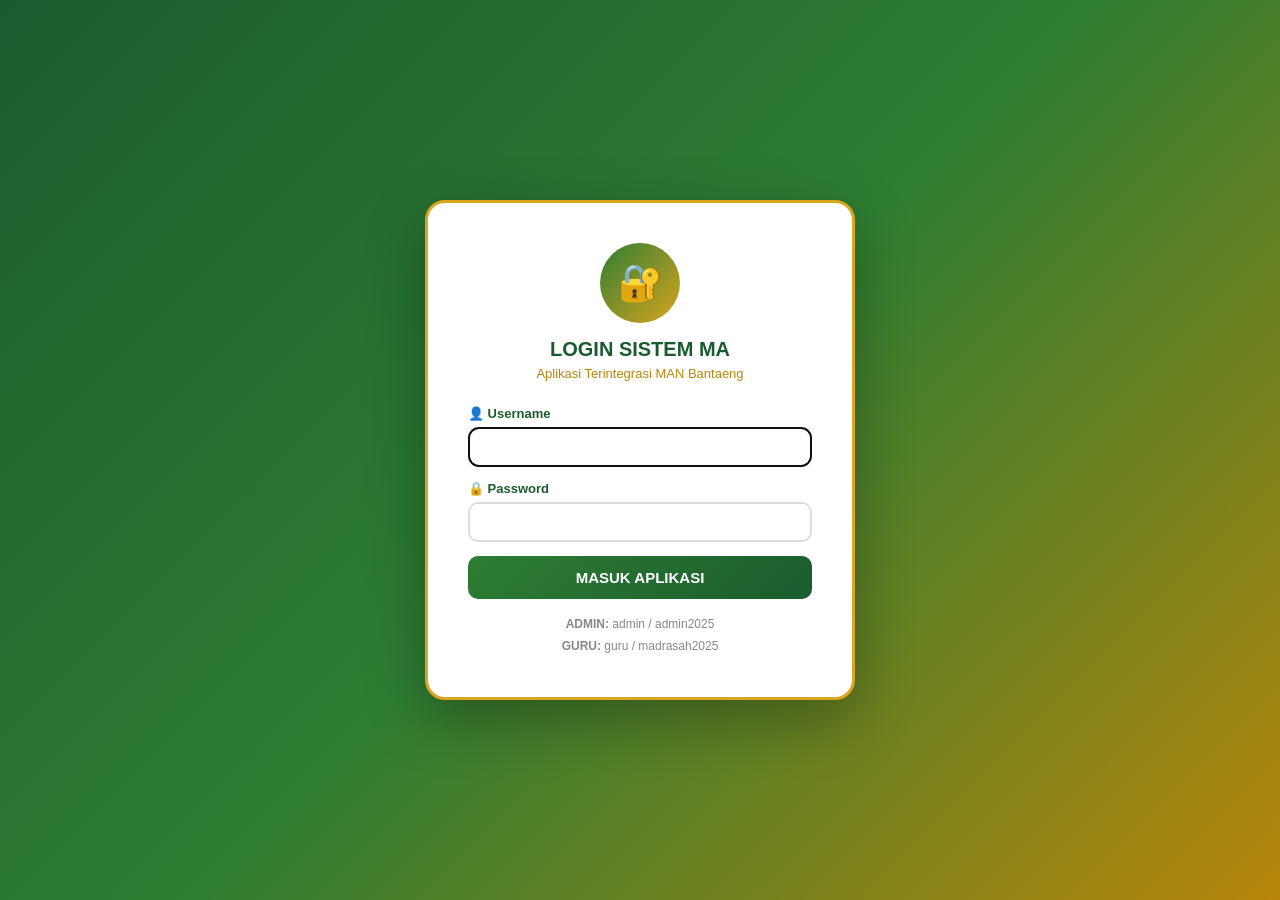
==== pages/index.html @ f1e2fa50 "Update index.html" ====
<!DOCTYPE html>
<html lang="id">
<head>
<meta charset="UTF-8">
<title>Dashboard - Aplikasi MA</title>
<meta name="viewport" content="width=device-width, initial-scale=1.0">
<script src="../js/auth.js"></script>
<style>
*{margin:0;padding:0;box-sizing:border-box;font-family:'Segoe UI',Tahoma,sans-serif}
:root{--g1:#1a5c2e;--g2:#2e7d32;--e1:#b8860b;--e2:#daa520;--gp:#e8f5e9;--ep:#fff8e1}
body{background:linear-gradient(135deg,var(--gp),var(--ep));min-height:100vh}
.hdr{background:linear-gradient(135deg,var(--g1),var(--g2));color:#fff;
     padding:14px 24px;display:flex;justify-content:space-between;align-items:center}
.hdr h1{font-size:18px}
.hdr .who{font-size:12px;opacity:.9}
.hdr button{background:var(--e2);color:var(--g1);border:none;padding:8px 16px;
            border-radius:8px;cursor:pointer;font-weight:600;font-size:13px}
.wrap{max-width:1100px;margin:0 auto;padding:24px}
.greeting{margin-bottom:24px}
.greeting h2{color:var(--g1);font-size:22px}
.greeting p{color:#555;margin-top:4px;font-size:14px}
.grid{display:grid;grid-template-columns:repeat(auto-fill,minmax(260px,1fr));gap:18px}
.menu{background:#fff;border-radius:15px;padding:22px;box-shadow:0 4px 20px rgba(0,0,0,.08);
      border-left:5px solid var(--e2);text-decoration:none;color:inherit;
      display:block;transition:transform .15s,box-shadow .15s}
.menu:hover{transform:translateY(-3px);box-shadow:0 8px 30px rgba(0,0,0,.12)}
.menu .ico{font-size:38px;margin-bottom:10px}
.menu h3{color:var(--g1);font-size:16px;margin-bottom:6px}
.menu p{font-size:13px;color:#666;line-height:1.5}
.badge{display:inline-block;background:var(--g2);color:#fff;font-size:10px;
       padding:2px 8px;border-radius:10px;margin-top:8px}
.badge.soon{background:#888}
</style>
</head>
<body>
<div class="hdr">
  <div>
    <h1>📚 Dashboard Aplikasi MA</h1>
    <div class="who" id="whoAmI"></div>
  </div>
  <button onclick="Auth.logout()">Keluar</button>
</div>

<div class="wrap">
  <div class="greeting">
    <h2 id="greet">Selamat Datang</h2>
    <p>Pilih menu di bawah untuk melanjutkan.</p>
  </div>

  <div class="grid">
    <!-- Menu aktif -->
    <a href="modul-ajar.html" class="menu">
      <div class="ico">📝</div>
      <h3>Modul Ajar</h3>
      <p>Generate Modul Ajar Terintegrasi KBC berbasis ATP.</p>
      <span class="badge">Aktif</span>
    </a>

    <!-- Template menu baru (duplikat & edit) -->
    <a href="#" class="menu" style="opacity:.6;pointer-events:none">
      <div class="ico">📊</div>
      <h3>E-Rapor</h3>
      <p>Pengelolaan nilai dan rapor digital siswa.</p>
      <span class="badge soon">Segera</span>
    </a>

    <a href="#" class="menu" style="opacity:.6;pointer-events:none">
      <div class="ico">🗓️</div>
      <h3>Jadwal Pelajaran</h3>
      <p>Pengaturan jadwal mingguan kelas & guru.</p>
      <span class="badge soon">Segera</span>
    </a>

    <a href="#" class="menu" style="opacity:.6;pointer-events:none">
      <div class="ico">📖</div>
      <h3>Bank Soal</h3>
      <p>Penyimpanan & pembuatan soal ujian.</p>
      <span class="badge soon">Segera</span>
    </a>
  </div>
</div>

<script>
Auth.requireLogin(); // <-- guard

const user = Auth.getUser();
document.getElementById('whoAmI').textContent =
  `${user.role.toUpperCase()} • ${user.nama || user.username}`;
document.getElementById('greet').textContent =
  `Selamat Datang, ${user.nama || user.username} 👋`;
</script>
</body>
</html>
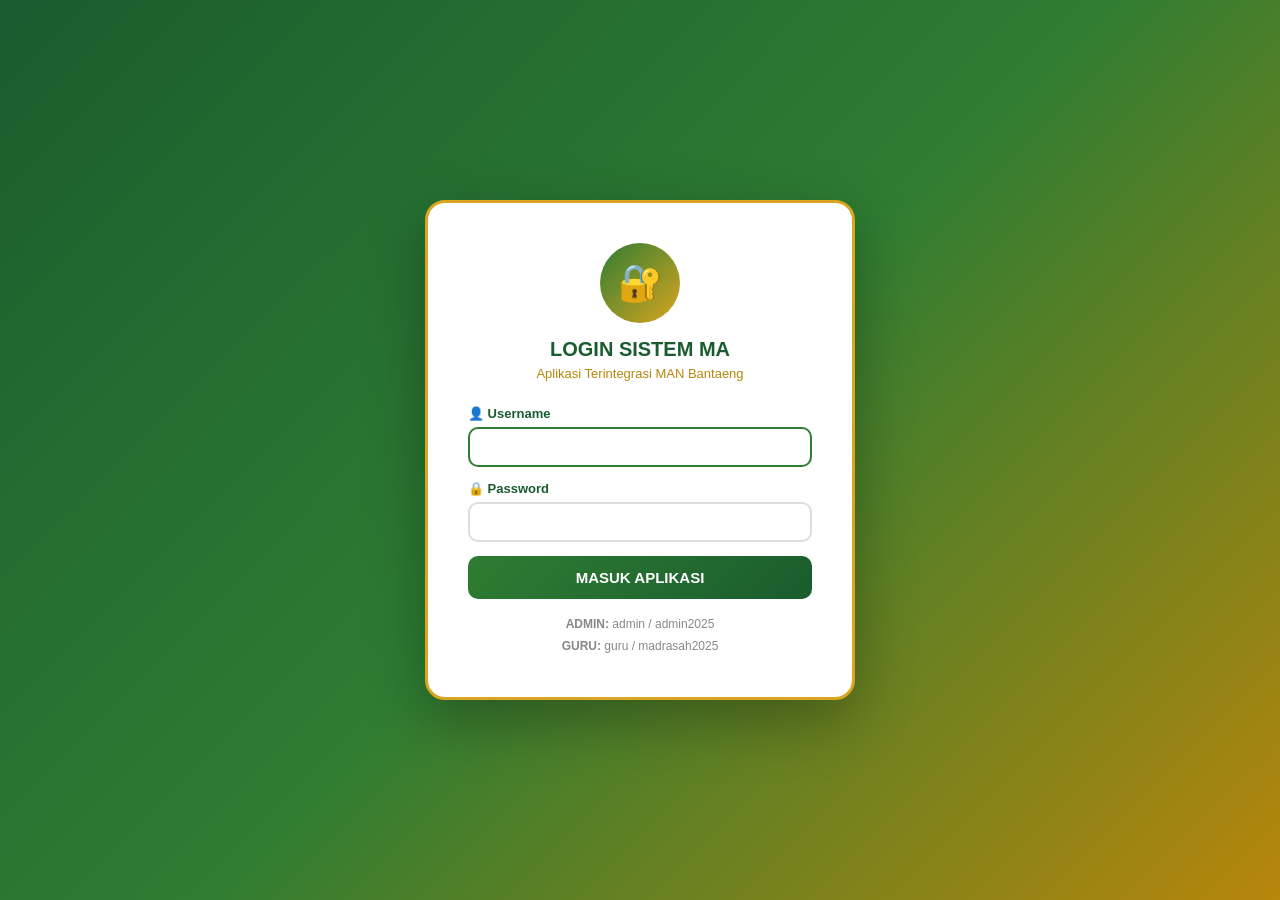
==== commit 6e061a09: "Update index.html" ====
--- a/pages/index.html
+++ b/pages/index.html
@@ -4,6 +4,7 @@
 <meta charset="UTF-8">
 <title>Dashboard - Aplikasi MA</title>
 <meta name="viewport" content="width=device-width, initial-scale=1.0">
+<link rel="stylesheet" href="../css/style.css">
 <script src="../js/auth.js"></script>
 <style>
 *{margin:0;padding:0;box-sizing:border-box;font-family:'Segoe UI',Tahoma,sans-serif}
--- a/css/style.css
+++ b/css/style.css
@@ -0,0 +1,252 @@
+/* ============================================================
+   STYLE GLOBAL - Aplikasi MA MAN Bantaeng
+   Dipakai bersama oleh: index.html, login.html, modul-ajar.html
+   ============================================================ */
+
+/* ===== RESET & ROOT ===== */
+*{margin:0;padding:0;box-sizing:border-box;font-family:'Segoe UI',Tahoma,sans-serif}
+:root{
+  --g1:#1a5c2e;   /* hijau tua */
+  --g2:#2e7d32;   /* hijau */
+  --g3:#4caf50;   /* hijau muda */
+  --gp:#e8f5e9;   /* hijau pucat */
+  --e1:#b8860b;   /* emas tua */
+  --e2:#daa520;   /* emas */
+  --ep:#fff8e1;   /* emas pucat */
+}
+body{
+  background:linear-gradient(135deg,var(--gp),var(--ep));
+  min-height:100vh;
+}
+
+/* ===== FORM GROUPS ===== */
+.fg{margin-bottom:14px}
+.fg label{display:block;margin-bottom:6px;color:var(--g1);font-weight:600;font-size:13px}
+.fg input,.fg select,.fg textarea{
+  width:100%;padding:10px 14px;
+  border:2px solid #ddd;border-radius:10px;
+  font-size:14px;
+  transition:border-color .2s;
+}
+.fg input:focus,.fg select:focus,.fg textarea:focus{
+  outline:none;border-color:var(--g2);
+}
+
+/* ===== BUTTONS ===== */
+.btn{
+  width:100%;padding:13px;border:none;border-radius:10px;
+  font-size:15px;font-weight:700;cursor:pointer;
+  transition:transform .15s,box-shadow .15s;
+}
+.btn:hover{transform:translateY(-1px);box-shadow:0 4px 12px rgba(0,0,0,.15)}
+.btn-g{background:linear-gradient(135deg,var(--g2),var(--g1));color:#fff}
+.btn-e{background:linear-gradient(135deg,var(--e2),var(--e1));color:#fff}
+.btn-r{
+  background:#c62828;color:#fff;
+  width:auto;padding:6px 12px;
+  font-size:12px;border-radius:8px;
+  border:none;cursor:pointer;
+}
+
+/* ===== HEADER (Admin/Guru Panel) ===== */
+.hdr{
+  background:linear-gradient(135deg,var(--g1),var(--g2));
+  color:#fff;padding:12px 20px;
+  display:flex;justify-content:space-between;align-items:center;
+  position:sticky;top:0;z-index:100;
+  flex-wrap:wrap;gap:10px;
+}
+.hdr .hdr-left h2{font-size:16px}
+.hdr .hdr-left small{opacity:.85;font-size:11px;display:block;margin-top:2px}
+.hdr .hdr-right{display:flex;gap:6px}
+.hdr button{
+  background:var(--e2);color:var(--g1);
+  border:none;padding:7px 14px;border-radius:8px;
+  cursor:pointer;font-weight:600;font-size:12px;
+  transition:opacity .2s;
+}
+.hdr button:hover{opacity:.9}
+.hdr button.btn-back{background:#fff}
+
+/* ===== MAIN LAYOUT ===== */
+.main{max-width:980px;margin:0 auto;padding:20px}
+
+/* ===== CARD ===== */
+.card{
+  background:#fff;border-radius:15px;padding:20px;
+  margin-bottom:15px;
+  box-shadow:0 4px 20px rgba(0,0,0,.08);
+  border-left:5px solid var(--e2);
+}
+.card h3{color:var(--g1);margin-bottom:12px;font-size:16px}
+.card h3::before{content:'◆ ';color:var(--e2)}
+
+/* ===== GRIDS ===== */
+.grid2{display:grid;grid-template-columns:1fr 1fr;gap:12px}
+.grid4{display:grid;grid-template-columns:1fr 1fr 1fr 1fr;gap:12px}
+.grid{display:grid;grid-template-columns:repeat(auto-fill,minmax(260px,1fr));gap:18px}
+
+/* ===== TABS ===== */
+.tabs{display:flex;gap:8px;margin-bottom:15px;flex-wrap:wrap}
+.tab{
+  padding:8px 16px;
+  border:2px solid var(--g2);
+  background:#fff;color:var(--g2);
+  border-radius:8px;cursor:pointer;
+  font-size:13px;font-weight:600;
+  transition:all .15s;
+}
+.tab:hover{background:var(--gp)}
+.tab.on{background:var(--g2);color:#fff}
+
+/* ===== TABLE ===== */
+.tbl{width:100%;border-collapse:collapse;font-size:12px}
+.tbl th,.tbl td{border:1px solid #ddd;padding:8px;text-align:left;vertical-align:top}
+.tbl th{background:var(--gp);color:var(--g1)}
+
+/* ===== UNIT CARD ===== */
+.unit{
+  background:var(--gp);border:2px solid var(--g3);
+  border-radius:10px;padding:12px;margin:8px 0;
+  cursor:pointer;transition:all .2s;
+}
+.unit:hover{border-color:var(--e2);background:var(--ep)}
+.unit.sel{border-color:var(--e2);background:var(--ep)}
+.unit h4{color:var(--g1);font-size:14px;margin-bottom:4px}
+
+/* ===== BADGES ===== */
+.badge{
+  display:inline-block;padding:2px 8px;
+  border-radius:10px;font-size:11px;font-weight:600;
+  margin-top:5px;margin-right:4px;
+}
+.b-jp{background:var(--g2);color:#fff}
+.b-kw{background:var(--e2);color:#fff}
+.badge.soon{background:#888;color:#fff}
+
+/* ===== INFO BOX ===== */
+.info-box{
+  background:var(--ep);
+  border:1px solid var(--e2);
+  border-radius:10px;padding:12px;
+  margin:10px 0;font-size:12px;line-height:1.6;
+}
+
+/* ===== PREVIEW (Modul Output) ===== */
+.prev{
+  display:none;background:#fff;
+  border-radius:15px;padding:25px;
+  margin-top:15px;border:2px solid var(--e2);
+}
+.prev table{width:100%;border-collapse:collapse;margin:8px 0;font-size:12px}
+.prev th,.prev td{border:1px solid #333;padding:6px 8px;text-align:left;vertical-align:top}
+.prev th{background:var(--gp);width:25%}
+.sec-hdr{
+  background:var(--g2);color:#fff;
+  padding:8px 15px;font-weight:600;
+  margin:12px 0 8px;border-radius:5px;
+  font-size:13px;
+}
+
+/* ===== LOADING SPINNER ===== */
+.loading{display:none;text-align:center;padding:30px}
+.spinner{
+  width:50px;height:50px;
+  border:5px solid var(--gp);
+  border-top:5px solid var(--g2);
+  border-radius:50%;
+  animation:spin 1s linear infinite;
+  margin:0 auto 15px;
+}
+@keyframes spin{to{transform:rotate(360deg)}}
+
+/* ============================================================
+   HALAMAN KHUSUS: LOGIN
+   ============================================================ */
+.login-page body{
+  min-height:100vh;
+  display:flex;align-items:center;justify-content:center;
+  padding:20px;
+  background:linear-gradient(135deg,var(--g1),var(--g2),var(--e1));
+}
+.login-box{
+  background:#fff;border-radius:20px;padding:40px;
+  width:100%;max-width:430px;
+  box-shadow:0 20px 60px rgba(0,0,0,.3);
+  border:3px solid var(--e2);
+}
+.login-box .icon{
+  width:80px;height:80px;
+  background:linear-gradient(135deg,var(--g2),var(--e2));
+  border-radius:50%;
+  display:flex;align-items:center;justify-content:center;
+  margin:0 auto 15px;font-size:36px;
+}
+.login-box h1{text-align:center;color:var(--g1);font-size:20px;margin-bottom:5px}
+.login-box .sub{
+  text-align:center;color:var(--e1);
+  font-size:13px;margin-bottom:25px;
+}
+.login-box .err{
+  color:#d32f2f;font-size:13px;
+  text-align:center;margin-top:10px;display:none;
+}
+.login-box .hint{
+  text-align:center;margin-top:15px;
+  font-size:12px;color:#888;line-height:1.8;
+}
+
+/* ============================================================
+   HALAMAN KHUSUS: DASHBOARD (index.html)
+   ============================================================ */
+.dash-hdr{
+  background:linear-gradient(135deg,var(--g1),var(--g2));
+  color:#fff;padding:14px 24px;
+  display:flex;justify-content:space-between;align-items:center;
+}
+.dash-hdr h1{font-size:18px}
+.dash-hdr .who{font-size:12px;opacity:.9}
+.dash-hdr button{
+  background:var(--e2);color:var(--g1);
+  border:none;padding:8px 16px;border-radius:8px;
+  cursor:pointer;font-weight:600;font-size:13px;
+}
+.dash-wrap{max-width:1100px;margin:0 auto;padding:24px}
+.greeting{margin-bottom:24px}
+.greeting h2{color:var(--g1);font-size:22px}
+.greeting p{color:#555;margin-top:4px;font-size:14px}
+
+/* Menu Cards */
+.menu{
+  background:#fff;border-radius:15px;padding:22px;
+  box-shadow:0 4px 20px rgba(0,0,0,.08);
+  border-left:5px solid var(--e2);
+  text-decoration:none;color:inherit;
+  display:block;
+  transition:transform .15s,box-shadow .15s;
+}
+.menu:hover{
+  transform:translateY(-3px);
+  box-shadow:0 8px 30px rgba(0,0,0,.12);
+}
+.menu .ico{font-size:38px;margin-bottom:10px}
+.menu h3{color:var(--g1);font-size:16px;margin-bottom:6px}
+.menu p{font-size:13px;color:#666;line-height:1.5}
+.menu.disabled{opacity:.6;pointer-events:none}
+.menu .badge{background:var(--g2)}
+
+/* ============================================================
+   RESPONSIVE
+   ============================================================ */
+@media(max-width:768px){
+  .grid2,.grid4{grid-template-columns:1fr}
+  .main,.dash-wrap{padding:12px}
+  .card{padding:15px}
+  .hdr{padding:10px 14px}
+  .hdr .hdr-left h2{font-size:14px}
+  .login-box{padding:25px}
+}
+@media(max-width:480px){
+  .grid{grid-template-columns:1fr}
+  .hdr button{font-size:11px;padding:6px 10px}
+}
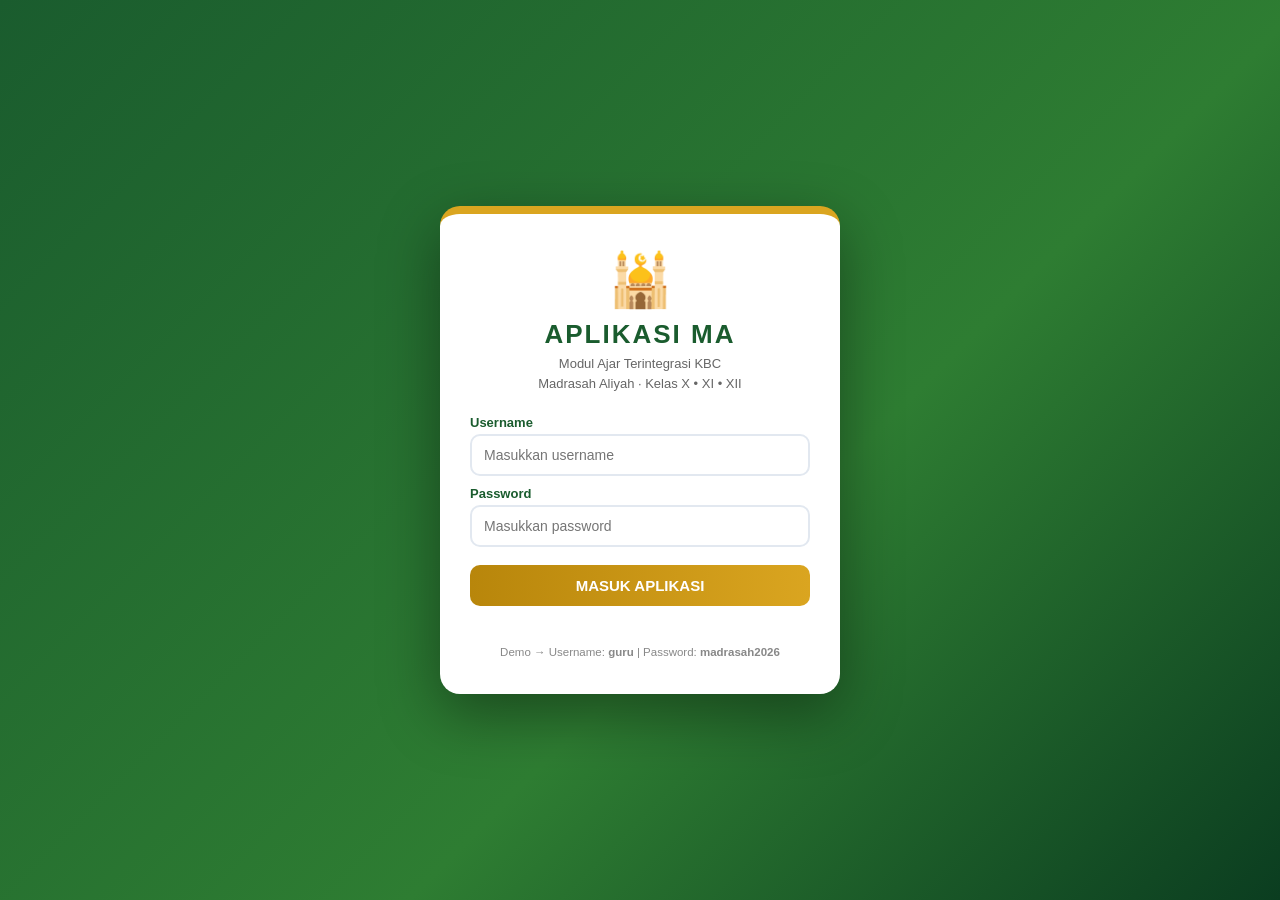
==== commit d05317e4: "Update index.html" ====
--- a/pages/index.html
+++ b/pages/index.html
@@ -2,93 +2,546 @@
 <html lang="id">
 <head>
 <meta charset="UTF-8">
-<title>Dashboard - Aplikasi MA</title>
 <meta name="viewport" content="width=device-width, initial-scale=1.0">
-<link rel="stylesheet" href="../css/style.css">
-<script src="../js/auth.js"></script>
+<title>Aplikasi MA - Modul Ajar Terintegrasi KBC</title>
 <style>
 *{margin:0;padding:0;box-sizing:border-box;font-family:'Segoe UI',Tahoma,sans-serif}
-:root{--g1:#1a5c2e;--g2:#2e7d32;--e1:#b8860b;--e2:#daa520;--gp:#e8f5e9;--ep:#fff8e1}
+:root{--g1:#1a5c2e;--g2:#2e7d32;--g3:#4caf50;--e1:#b8860b;--e2:#daa520;--gp:#e8f5e9;--ep:#fff8e1}
 body{background:linear-gradient(135deg,var(--gp),var(--ep));min-height:100vh}
+.hidden{display:none!important}
+
+/* ============ LOGIN ============ */
+.login-wrap{min-height:100vh;display:flex;align-items:center;justify-content:center;
+  background:linear-gradient(135deg,var(--g1),var(--g2) 60%,#0b3d20);padding:16px}
+.login-card{background:#fff;border-radius:20px;padding:36px 30px;width:100%;max-width:400px;
+  box-shadow:0 20px 60px rgba(0,0,0,.4);border-top:8px solid var(--e2);text-align:center}
+.login-logo{font-size:52px}
+.login-card h1{color:var(--g1);letter-spacing:2px;margin:8px 0 4px;font-size:26px}
+.login-sub{color:#666;font-size:13px;margin-bottom:22px;line-height:1.5}
+.login-card label{display:block;text-align:left;font-size:13px;font-weight:600;color:var(--g1);margin:10px 0 4px}
+.login-card input{width:100%;padding:11px 12px;border:2px solid #e2e8f0;border-radius:10px;font-size:14px;outline:none}
+.login-card input:focus{border-color:var(--e2)}
+.btn-gold{background:linear-gradient(90deg,var(--e1),var(--e2));color:#fff;border:none;
+  padding:12px 22px;border-radius:10px;font-weight:700;cursor:pointer;font-size:15px;transition:.2s}
+.btn-gold:hover{transform:translateY(-2px);box-shadow:0 6px 16px rgba(212,175,55,.5)}
+.login-card .btn-gold{width:100%;margin-top:18px}
+.error-msg{color:#dc2626;font-size:13px;margin-top:10px;min-height:16px}
+.login-hint{margin-top:14px;font-size:11.5px;color:#888}
+
+/* ============ HEADER ============ */
 .hdr{background:linear-gradient(135deg,var(--g1),var(--g2));color:#fff;
-     padding:14px 24px;display:flex;justify-content:space-between;align-items:center}
+  padding:14px 24px;display:flex;justify-content:space-between;align-items:center;
+  position:sticky;top:0;z-index:50;border-bottom:3px solid var(--e2)}
 .hdr h1{font-size:18px}
 .hdr .who{font-size:12px;opacity:.9}
 .hdr button{background:var(--e2);color:var(--g1);border:none;padding:8px 16px;
-            border-radius:8px;cursor:pointer;font-weight:600;font-size:13px}
+  border-radius:8px;cursor:pointer;font-weight:600;font-size:13px}
+
 .wrap{max-width:1100px;margin:0 auto;padding:24px}
 .greeting{margin-bottom:24px}
 .greeting h2{color:var(--g1);font-size:22px}
 .greeting p{color:#555;margin-top:4px;font-size:14px}
-.grid{display:grid;grid-template-columns:repeat(auto-fill,minmax(260px,1fr));gap:18px}
-.menu{background:#fff;border-radius:15px;padding:22px;box-shadow:0 4px 20px rgba(0,0,0,.08);
-      border-left:5px solid var(--e2);text-decoration:none;color:inherit;
-      display:block;transition:transform .15s,box-shadow .15s}
-.menu:hover{transform:translateY(-3px);box-shadow:0 8px 30px rgba(0,0,0,.12)}
-.menu .ico{font-size:38px;margin-bottom:10px}
-.menu h3{color:var(--g1);font-size:16px;margin-bottom:6px}
-.menu p{font-size:13px;color:#666;line-height:1.5}
+
+/* ============ GRID KARTU BUNDAR ============ */
+.grid{display:grid;grid-template-columns:repeat(auto-fill,minmax(190px,1fr));gap:22px}
+.menu{position:relative;display:block;width:100%;aspect-ratio:1/1;background:#fff;
+  border-radius:50%;border:3px solid var(--e2);box-shadow:0 4px 20px rgba(0,0,0,.08);
+  text-decoration:none;color:inherit;overflow:hidden;cursor:pointer;
+  transition:transform .15s,box-shadow .15s}
+.menu:hover{transform:translateY(-4px) scale(1.02);box-shadow:0 10px 30px rgba(0,0,0,.15)}
+.menu-in{position:absolute;top:0;left:0;width:100%;height:100%;display:flex;flex-direction:column;
+  align-items:center;justify-content:center;text-align:center;padding:16%}
+.menu .ico{width:58px;height:58px;border-radius:50%;background:linear-gradient(135deg,var(--g2),var(--e2));
+  color:#fff;font-size:26px;display:flex;align-items:center;justify-content:center;
+  margin-bottom:10px;box-shadow:0 3px 10px rgba(0,0,0,.15)}
+.menu h3{color:var(--g1);font-size:14px;margin-bottom:4px;line-height:1.25}
+.menu p{font-size:11px;color:#666;line-height:1.4;display:-webkit-box;
+  -webkit-line-clamp:3;-webkit-box-orient:vertical;overflow:hidden}
 .badge{display:inline-block;background:var(--g2);color:#fff;font-size:10px;
-       padding:2px 8px;border-radius:10px;margin-top:8px}
+  padding:2px 8px;border-radius:10px;margin-top:8px}
 .badge.soon{background:#888}
+@supports not (aspect-ratio:1/1){.menu{height:auto}.menu::before{content:"";display:block;padding-top:100%}}
+
+/* ============ MODUL AJAR ============ */
+.card{background:#fff;border-radius:14px;padding:18px;margin-bottom:16px;
+  box-shadow:0 3px 12px rgba(26,92,46,.08);border-left:5px solid var(--e2)}
+.card h3{color:var(--g1);font-size:15px;margin-bottom:12px;border-bottom:2px dashed #e2e8f0;padding-bottom:8px}
+.card h3 small{color:#888;font-weight:400}
+.grid-2{display:grid;grid-template-columns:1fr 1fr;gap:12px}
+.grid-3{display:grid;grid-template-columns:1fr 1fr 1fr;gap:12px}
+label{display:block;font-size:12px;font-weight:600;color:#374151;margin-bottom:4px}
+input,select{width:100%;padding:9px 10px;border:1.5px solid #d1d5db;border-radius:8px;
+  font-size:13.5px;background:#fff;outline:none}
+input:focus,select:focus{border-color:var(--g3)}
+.check-grid{display:grid;grid-template-columns:repeat(4,1fr);gap:8px}
+.check-item{display:flex;align-items:center;gap:6px;background:var(--ep);border:1.5px solid #e5e0cf;
+  border-radius:8px;padding:8px 10px;font-size:12.5px;cursor:pointer}
+.check-item:has(input:checked){background:#ecfdf3;border-color:var(--g3)}
+
+/* ====== .btn-row (YANG DITANYAKAN) ====== */
+.btn-row{display:flex;gap:10px;flex-wrap:wrap;margin:6px 0 16px}
+.btn-green{background:var(--g2);color:#fff;border:none;padding:12px 22px;border-radius:10px;
+  font-weight:700;cursor:pointer;font-size:14px}
+.btn-green:hover{background:var(--g3)}
+.btn-outline{background:#fff;color:var(--g1);border:2px solid var(--g2);padding:10px 20px;
+  border-radius:10px;font-weight:700;cursor:pointer}
+.btn-row .btn-gold{width:auto;margin-top:0;padding:12px 22px}
+.btn-gold[disabled]{opacity:.5;cursor:not-allowed}
+.btn-back{background:#f1f5f9;color:#334155;border:2px solid #cbd5e1;padding:10px 20px;
+  border-radius:10px;font-weight:700;cursor:pointer}
+
+/* Preview */
+.preview-card{font-family:'Times New Roman',serif;font-size:13pt;line-height:1.55;border-left:5px solid var(--g2)}
+.preview-card h4{color:var(--g1);margin:12px 0 6px;font-size:13.5pt}
+.preview-card table{width:100%;border-collapse:collapse}
+.preview-card td{padding:2px 4px;vertical-align:top}
+.preview-card .bordered td{border:1px solid #999;padding:5px 8px}
+.preview-card ol,.preview-card ul{padding-left:22px}
+
+/* ============ RESPONSIVE HP ============ */
+@media(max-width:640px){
+  .wrap{padding:16px}
+  .grid{grid-template-columns:repeat(2,1fr);gap:14px}
+  .menu{border-width:2px}
+  .menu-in{padding:12%}
+  .menu .ico{width:46px;height:46px;font-size:20px;margin-bottom:6px}
+  .menu h3{font-size:12px}
+  .menu p{display:none}
+  .badge{margin-top:5px}
+  .grid-2,.grid-3{grid-template-columns:1fr}
+  .check-grid{grid-template-columns:1fr 1fr}
+}
+@media print{
+  .hdr,.login-wrap,#dashboardView,.card:not(.preview-card),.btn-row{display:none!important}
+  body{background:#fff}
+}
 </style>
 </head>
 <body>
-<div class="hdr">
-  <div>
-    <h1>📚 Dashboard Aplikasi MA</h1>
-    <div class="who" id="whoAmI"></div>
+
+<!-- ============ 1. HALAMAN LOGIN ============ -->
+<section id="loginPage" class="login-wrap">
+  <div class="login-card">
+    <div class="login-logo">🕌</div>
+    <h1>APLIKASI MA</h1>
+    <p class="login-sub">Modul Ajar Terintegrasi KBC<br>Madrasah Aliyah · Kelas X • XI • XII</p>
+    <form id="loginForm">
+      <label>Username</label>
+      <input type="text" id="username" placeholder="Masukkan username" required autocomplete="off">
+      <label>Password</label>
+      <input type="password" id="password" placeholder="Masukkan password" required>
+      <button type="submit" class="btn-gold">MASUK APLIKASI</button>
+      <p id="loginError" class="error-msg"></p>
+    </form>
+    <p class="login-hint">Demo → Username: <b>guru</b> | Password: <b>madrasah2026</b></p>
   </div>
-  <button onclick="Auth.logout()">Keluar</button>
+</section>
+
+<!-- ============ 2. APLIKASI (SETELAH LOGIN) ============ -->
+<div id="appPage" class="hidden">
+  <div class="hdr">
+    <div>
+      <h1>📚 Dashboard Aplikasi MA</h1>
+      <div class="who" id="whoAmI"></div>
+    </div>
+    <button onclick="Auth.logout()">Keluar</button>
+  </div>
+
+  <!-- ====== 2a. DASHBOARD ====== -->
+  <section id="dashboardView" class="wrap">
+    <div class="greeting">
+      <h2 id="greet">Selamat Datang</h2>
+      <p>Pilih menu di bawah untuk melanjutkan.</p>
+    </div>
+    <div class="grid">
+      <a class="menu" onclick="showModul()">
+        <div class="menu-in">
+          <div class="ico">📝</div>
+          <h3>Modul Ajar</h3>
+          <p>Generate Modul Ajar Terintegrasi KBC berbasis ATP.</p>
+          <span class="badge">Aktif</span>
+        </div>
+      </a>
+      <a class="menu" href="worksheet.html">
+        <div class="menu-in">
+          <div class="ico">🧩</div>
+          <h3>Worksheet</h3>
+          <p>Buat Students Worksheet F4 otomatis dengan prompt AI siap pakai.</p>
+          <span class="badge">Aktif</span>
+        </div>
+      </a>
+      <a class="menu" href="game-pembelajaran.html">
+        <div class="menu-in">
+          <div class="ico">🎮</div>
+          <h3>Game Pembelajaran</h3>
+          <p>Buat Game Pembelajaran otomatis dengan prompt AI siap pakai.</p>
+          <span class="badge">Aktif</span>
+        </div>
+      </a>
+    </div>
+  </section>
+
+  <!-- ====== 2b. MODUL AJAR ====== -->
+  <section id="modulView" class="wrap hidden">
+    <div class="card">
+      <h3>📋 Identitas & Pemilihan Mata Pelajaran</h3>
+      <div class="grid-2">
+        <div><label>Nama Madrasah</label><input type="text" id="namaMadrasah" value="MAN Bantaeng"></div>
+        <div><label>Nama Kepala Madrasah</label><input type="text" id="namaKepsek" value="MUHAMMAD ARIF PITHER, S.Ag., M.M."></div>
+        <div><label>NIP Kepala Madrasah</label><input type="text" id="nipKepsek" value="197109302007101001"></div>
+        <div><label>Nama Guru Mapel</label><input type="text" id="namaGuru" placeholder="Contoh: Sitti Sainab, S.Ag"></div>
+        <div><label>NIP Guru</label><input type="text" id="nipGuru" placeholder="NIP / -"></div>
+        <div><label>Mata Pelajaran</label>
+          <select id="selMapel" onchange="onMapelChange()"><option value="">— Pilih Mata Pelajaran —</option></select></div>
+        <div><label>Kelas</label>
+          <select id="selKelas" onchange="onKelasChange()"><option value="">— Pilih Kelas —</option></select></div>
+        <div><label>Semester</label>
+          <select id="selSemester"><option value="Ganjil">Ganjil</option><option value="Genap">Genap</option></select></div>
+        <div><label>Topik / Bab / Unit</label>
+          <select id="selTopik" onchange="onTopikChange()"><option value="">— Pilih Topik —</option></select></div>
+        <div><label>Alokasi Waktu (JP)</label><input type="number" id="jp" value="2" min="1"></div>
+        <div><label>Fase (otomatis)</label><input type="text" id="fase" readonly></div>
+      </div>
+    </div>
+
+    <div class="card">
+      <h3>🎯 Dimensi Profil Lulusan <small>(pilih minimal 3)</small></h3>
+      <div class="check-grid" id="dimensiBox"></div>
+    </div>
+
+    <div class="card">
+      <h3>💚 Topik Panca Cinta KBC <small>(pilih minimal 2)</small></h3>
+      <div class="check-grid" id="cintaBox"></div>
+    </div>
+
+    <div class="card">
+      <h3>⚙️ Praktik Pedagogis</h3>
+      <div class="grid-3">
+        <div><label>Model Pembelajaran</label>
+          <select id="selModel">
+            <option>Discovery Learning</option>
+            <option>Problem Based Learning</option>
+            <option>Project Based Learning</option>
+            <option>Inquiry Learning</option>
+            <option>Genre Based Pedagogy</option>
+          </select></div>
+        <div><label>Strategi</label><input type="text" id="strategi" value="Pembelajaran Mendalam (Berkesadaran, Bermakna, Menggembirakan)"></div>
+        <div><label>Metode</label><input type="text" id="metode" value="Diskusi, tanya jawab, penugasan, presentasi"></div>
+      </div>
+    </div>
+
+    <!-- ====== .btn-row YANG DITANYAKAN ====== -->
+    <div class="btn-row">
+      <button class="btn-back" onclick="showDashboard()">← Kembali</button>
+      <button class="btn-green" onclick="generateModul()">🔍 Generate Modul Ajar</button>
+      <button class="btn-gold" id="btnWord" onclick="downloadWord()" disabled>📥 Download Word (F4)</button>
+      <button class="btn-outline" onclick="window.print()">🖨️ Cetak</button>
+    </div>
+
+    <div id="preview" class="card preview-card hidden"></div>
+  </section>
 </div>
 
-<div class="wrap">
-  <div class="greeting">
-    <h2 id="greet">Selamat Datang</h2>
-    <p>Pilih menu di bawah untuk melanjutkan.</p>
-  </div>
-
-  <div class="grid">
-    <!-- Menu aktif -->
-    <a href="modul-ajar.html" class="menu">
-      <div class="ico">📝</div>
-      <h3>Modul Ajar</h3>
-      <p>Generate Modul Ajar Terintegrasi KBC berbasis ATP.</p>
-      <span class="badge">Aktif</span>
-    </a>
-
-    <!-- Template menu baru (duplikat & edit) -->
-    <a href="#" class="menu" style="opacity:.6;pointer-events:none">
-      <div class="ico">📊</div>
-      <h3>E-Rapor</h3>
-      <p>Pengelolaan nilai dan rapor digital siswa.</p>
-      <span class="badge soon">Segera</span>
-    </a>
-
-    <a href="#" class="menu" style="opacity:.6;pointer-events:none">
-      <div class="ico">🗓️</div>
-      <h3>Jadwal Pelajaran</h3>
-      <p>Pengaturan jadwal mingguan kelas & guru.</p>
-      <span class="badge soon">Segera</span>
-    </a>
-
-    <a href="#" class="menu" style="opacity:.6;pointer-events:none">
-      <div class="ico">📖</div>
-      <h3>Bank Soal</h3>
-      <p>Penyimpanan & pembuatan soal ujian.</p>
-      <span class="badge soon">Segera</span>
-    </a>
-  </div>
-</div>
-
 <script>
-Auth.requireLogin(); // <-- guard
-
-const user = Auth.getUser();
-document.getElementById('whoAmI').textContent =
-  `${user.role.toUpperCase()} • ${user.nama || user.username}`;
-document.getElementById('greet').textContent =
-  `Selamat Datang, ${user.nama || user.username} 👋`;
+/* ============ AUTH (kompatibel dengan auth.js) ============ */
+var Auth = {
+  users:{"guru":{pass:"madrasah2026",nama:"Guru Mapel",role:"guru"},
+          "admin":{pass:"madrasah2026",nama:"Administrator",role:"admin"}},
+  login:function(u,p){
+    u=(u||"").toLowerCase();
+    if(this.users[u]&&this.users[u].pass===p){
+      var user={username:u,nama:this.users[u].nama,role:this.users[u].role};
+      sessionStorage.setItem("maUser",JSON.stringify(user));
+      return user;
+    }
+    return null;
+  },
+  logout:function(){sessionStorage.removeItem("maUser");location.reload();},
+  getUser:function(){try{return JSON.parse(sessionStorage.getItem("maUser")); }catch(e){return null;}},
+  isLoggedIn:function(){return !!this.getUser();}
+};
+
+/* ============ NAVIGASI ============ */
+function showDashboard(){
+  document.getElementById('dashboardView').classList.remove('hidden');
+  document.getElementById('modulView').classList.add('hidden');
+}
+function showModul(){
+  document.getElementById('dashboardView').classList.add('hidden');
+  document.getElementById('modulView').classList.remove('hidden');
+  window.scrollTo(0,0);
+}
+
+/* ============ LOGIN HANDLER ============ */
+document.getElementById('loginForm').addEventListener('submit',function(e){
+  e.preventDefault();
+  var u=document.getElementById('username').value;
+  var p=document.getElementById('password').value;
+  var user=Auth.login(u,p);
+  if(user){ initApp(); }
+  else{ document.getElementById('loginError').textContent="❌ Username atau password salah!"; }
+});
+
+function initApp(){
+  document.getElementById('loginPage').classList.add('hidden');
+  document.getElementById('appPage').classList.remove('hidden');
+  var user=Auth.getUser();
+  document.getElementById('whoAmI').textContent=(user.role.toUpperCase()+" • "+(user.nama||user.username));
+  document.getElementById('greet').textContent="Selamat Datang, "+(user.nama||user.username)+" 👋";
+  buildForm();
+}
+
+/* Auto-login jika sudah ada sesi */
+if(Auth.isLoggedIn()){ initApp(); }
+
+/* ============ DATA KBC ============ */
+var DIMENSI=["Keimanan dan Ketakwaan","Kewargaan","Penalaran Kritis","Kreativitas","Kolaborasi","Kemandirian","Kesehatan","Komunikasi"];
+var CINTA={
+  cintaAllah:{label:"Cinta kepada Allah dan Rasul",materi:["Keimanan dan ketakwaan kepada Allah Swt. sebagai inti dan muara kehidupan","Ibadah sebagai wujud cinta kepada Allah Swt.: salat, doa, zikir, membaca Al-Qur'an","Mensyukuri nikmat Allah Swt. dalam perilaku sehari-hari","Mempraktikkan sifat Rasulullah: cerdas, jujur, amanah, lemah lembut, dermawan"]},
+  cintaIlmu:{label:"Cinta Ilmu",materi:["Pilar sukses mencari ilmu: niat, tekun, tawakal, wara', yakin, syukur","Literasi sebagai sumber ilmu & pembelajar sepanjang hayat","Adab kepada guru & pemanfaatan teknologi","Inovasi dan penalaran kritis"]},
+  cintaLingkungan:{label:"Cinta Lingkungan",materi:["Islam sebagai agama rahmatan lil 'alamin","Adab pada alam dan lingkungan","Menghindari fasad/merusak lingkungan (QS. Al-A'raf:56; QS. Ar-Rum:41)","Praktik menjaga kebersihan (thaharah) dan hidup hemat"]},
+  cintaDiri:{label:"Cinta Diri dan Sesama",materi:["Akhlak terpuji pada diri sendiri: tawakal, ikhtiar, syukur, sabar, qanaah","Ukhuwah Islamiyah & ukhuwah insaniyah","Adab kepada orang tua, saudara, tetangga, teman","Ta'awun, tafahum, tasamuh, tawadhu, husnuzhan"]},
+  cintaTanahAir:{label:"Cinta Tanah Air",materi:["Ukhuwah wathaniyah (persaudaraan kebangsaan)","Hubbul Wathan minal Iman","Menghormati perbedaan suku, budaya, agama (QS. Al-Hujurat:13)","Berkontribusi untuk kemajuan bangsa"]}
+};
+var KBC_INTI={
+  cintaAllah:"Dalam pembelajaran disisipkan refleksi bahwa ilmu yang dipelajari adalah bagian dari ayat-ayat Allah, menumbuhkan Cinta kepada Allah dan Rasul-Nya.",
+  cintaIlmu:"Guru membiasakan adab menuntut ilmu, literasi sumber belajar, dan berpikir kritis sebagai implementasi Cinta Ilmu.",
+  cintaLingkungan:"Pembelajaran dikaitkan kesadaran menjaga kelestarian alam dan kebersihan lingkungan sebagai wujud Cinta Lingkungan.",
+  cintaDiri:"Guru menciptakan iklim kelas saling menghargai, kerja kelompok berbasis ta'awun dan tasamuh sebagai wujud Cinta Diri dan Sesama.",
+  cintaTanahAir:"Materi dikontekstualisasikan dengan potensi daerah dan keindonesiaan untuk menumbuhkan Cinta Tanah Air."
+};
+
+/* ============ DATA MAPEL (contoh 2 mapel sesuai ATP; bisa ditambah) ============ */
+var MAPEL={
+  quranhadits:{nama:"Al-Qur'an Hadits",dimensi:["Keimanan dan Ketakwaan","Penalaran Kritis","Kewargaan"],cinta:["cintaAllah","cintaIlmu"],lintas:["PAI dan Budi Pekerti","Bahasa Arab"],mitra:"Pesantren, rumah tahfiz, orang tua",digital:"Aplikasi mushaf digital, rekaman murattal, Quizizz",kelas:{
+    10:{fase:"E",cp:"Murid mampu menganalisis ayat-ayat Al-Qur'an dan hadis tentang pola hidup sederhana, berpikir positif dan sabar, kelestarian lingkungan, ilmu pengetahuan dan teknologi, dakwah yang ramah, amar makruf nahi mungkar, musyawarah, serta berlaku adil dan jujur, kemudian membiasakannya dalam kehidupan sehari-hari.",topik:[
+      {n:"BAB 1: Membudayakan Pola Hidup Sederhana dan Menyantuni Dhuafa",jp:8,smt:1,materi:"QS al-Furqan:67, QS al-Qashash:79-82, QS al-Baqarah:177, QS al-Ma'un:1-7",tp:["Menunjukkan sikap bersahaja dan seimbang dalam berkonsumasi sebagai wujud cinta Allah.","Menganalisis bahaya kesombongan melalui refleksi kisah Qarun.","Merumuskan hakikat kebajikan yang mencakup aspek sosial dan spiritual.","Menjauhi perilaku pendusta agama dengan konsisten peduli pada yatim serta melakukan aksi nyata menyantuni dhuafa."]},
+      {n:"BAB 2: Berpikir Positif dan Sabar dalam Menghadapi Ujian",jp:8,smt:1,materi:"QS al-Baqarah:155-157, QS Ali Imran:186, Hadis karakter tangguh mukmin",tp:["Menunjukkan sikap tenang dan istirja' saat menghadapi masalah.","Bersikap sabar dalam menerima perbedaan pendapat.","Mengembangkan rasa syukur atas hikmah di balik musibah."]},
+      {n:"BAB 3: Menjaga Kelestarian Lingkungan",jp:8,smt:1,materi:"QS ar-Rum:41-42, QS al-A'raf:56-58, QS Shad:27, QS al-Baqarah:204-206",tp:["Menganalisis penyebab kerusakan lingkungan sebagai cerminan ulah tangan manusia.","Merumuskan bahwa tidak ada ciptaan Allah yang sia-sia.","Merancang proyek kecil pengelolaan lingkungan."]},
+      {n:"BAB 4: Mengembangkan Ilmu Pengetahuan dan Teknologi",jp:8,smt:1,materi:"QS al-'Alaq:1-5, QS Yunus:101, QS al-Baqarah:164, QS al-Hujurat:6",tp:["Menunjukkan semangat literasi (Iqra') sebagai bentuk cinta ilmu.","Melakukan observasi fenomena alam dengan penuh kesadaran.","Merancang ide inovasi teknologi sederhana yang bermanfaat."]},
+      {n:"BAB 5: Mendakwahkan Keramahan Islam",jp:6,smt:2,materi:"QS an-Nahl:125, QS asy-Syu'ara':214-216, QS al-Hijr:94-96",tp:["Mendemonstrasikan komunikasi santun (Mauidzah Hasanah).","Menunjukkan sikap kasih sayang dan rendah hati kepada sesama mukmin.","Merancang gerakan Pelopor Kebaikan di lingkungan madrasah."]},
+      {n:"BAB 6: Membudayakan Amar Makruf Nahi Mungkar",jp:6,smt:2,materi:"QS Ali Imran:104 & 110, QS al-Maidah:78-80, Hadis Muslim",tp:["Menunjukkan kebanggaan sebagai Khaira Ummah dengan aktif menebar kebaikan.","Bersikap kritis terhadap kemungkaran di lingkungan sekitar.","Mendemonstrasikan cara mengubah kemungkaran dengan santun."]},
+      {n:"BAB 7: Membudayakan Musyawarah",jp:6,smt:2,materi:"QS Ali Imran:159, QS asy-Syura:38",tp:["Menunjukkan sikap lemah lembut dan pemaaf dalam interaksi sosial.","Merumuskan pentingnya musyawarah dalam penyelesaian urusan.","Mendemonstrasikan perilaku amanah dalam menjalankan keputusan bersama."]},
+      {n:"BAB 8: Berperilaku Adil dan Jujur",jp:6,smt:2,materi:"QS al-Maidah:8-10, QS at-Taubah:119, QS an-Nahl:90-92, QS an-Nisa':105",tp:["Menunjukkan sikap adil meski terhadap orang yang tidak disukai.","Memilih lingkungan pertemanan yang jujur.","Merancang aksi nyata Kantin Kejujuran atau gerakan anti-menyontek."]}
+    ]}
+  }},
+  inggris:{nama:"Bahasa Inggris",dimensi:["Komunikasi","Penalaran Kritis","Kreativitas"],cinta:["cintaIlmu","cintaDiri"],lintas:["Bahasa Indonesia","Informatika"],mitra:"Penutur asing / English corner, perpustakaan",digital:"Kamus daring, video otentik, Canva, podcast",kelas:{
+    12:{fase:"F",cp:"Pada akhir Fase F Kelas XII, peserta didik mampu mengidentifikasi tujuan komunikatif, struktur skematis, ciri kebahasaan, serta informasi tersurat dan tersirat teks naratif, argumentatif, hortatory exposition, dan discussion; menulis teks dengan struktur dan unsur kebahasaan yang tepat; serta menyajikan hasil karya secara santun dan bertanggung jawab terintegrasi dengan nilai-nilai KBC.",topik:[
+      {n:"Unit 1 - Narrative Text: The Story of a Friendly Future",jp:30,smt:1,materi:"Narrative text bertema Renewable Energy",tp:["Mengidentifikasi tujuan komunikatif & struktur skematis teks naratif tentang energi terbarukan.","Mengidentifikasi ciri kebahasaan (past tenses, action verbs).","Mengidentifikasi informasi tersurat & tersirat teks naratif.","Menulis teks naratif bertema Renewable Energy.","Menceritakan kembali isi teks naratif secara runtut."]},
+      {n:"Unit 2 - Argumentative Text: E-Money",jp:24,smt:1,materi:"Argumentative text bertema Digital Money",tp:["Mengidentifikasi tujuan komunikatif & struktur skematis teks argumentatif E-Money.","Mengidentifikasi ciri kebahasaan ungkapan meminta/memberi pendapat.","Mengidentifikasi informasi tersurat & tersirat.","Menulis teks argumentatif tentang Digital Money.","Menyajikan teks argumentatif melalui media pilihan."]},
+      {n:"Unit 3 - Hortatory Exposition: Netiquette",jp:13,smt:2,materi:"Hortatory exposition tentang etika berinternet",tp:["Mengidentifikasi tujuan komunikatif & struktur skematis hortatory exposition tentang netiket.","Mengidentifikasi unsur kebahasaan simple present tense & frasa emotif.","Mengelompokkan fakta dan opini.","Menulis teks hortatory exposition tentang netiket.","Melakukan presentasi kelompok dengan sikap percaya diri dan santun."]},
+      {n:"Unit 4 - Discussion Text: Carbon Footprints",jp:14,smt:2,materi:"Discussion text bertema jejak karbon",tp:["Mengidentifikasi tujuan komunikatif & struktur skematis discussion text.","Mengidentifikasi unsur kebahasaan (generic participants, modality, contrastive conjunction).","Mengelompokkan fakta dan opini.","Menulis discussion text dengan argumen santun dan objektif.","Melakukan presentasi kelompok dengan toleransi dan tanggung jawab."]}
+    ]}
+  }}
+};
+
+/* ============ FORM ============ */
+function buildForm(){
+  var sel=document.getElementById('selMapel');
+  for(var id in MAPEL){
+    var o=document.createElement('option');o.value=id;o.textContent=MAPEL[id].nama;sel.appendChild(o);
+  }
+  var db=document.getElementById('dimensiBox');
+  DIMENSI.forEach(function(d){db.innerHTML+='<label class="check-item"><input type="checkbox" value="'+d+'" class="chkDimensi"> '+d+'</label>';});
+  var cb=document.getElementById('cintaBox');
+  for(var k in CINTA){cb.innerHTML+='<label class="check-item"><input type="checkbox" value="'+k+'" class="chkCinta"> '+CINTA[k].label+'</label>';}
+}
+function onMapelChange(){
+  var id=document.getElementById('selMapel').value;
+  var sk=document.getElementById('selKelas');
+  sk.innerHTML='<option value="">— Pilih Kelas —</option>';
+  document.getElementById('selTopik').innerHTML='<option value="">— Pilih Topik —</option>';
+  document.getElementById('fase').value='';
+  if(!id)return;
+  Object.keys(MAPEL[id].kelas).sort().forEach(function(k){
+    var o=document.createElement('option');o.value=k;o.textContent='Kelas '+['X','XI','XII'][k-10];sk.appendChild(o);
+  });
+}
+function onKelasChange(){
+  var id=document.getElementById('selMapel').value,k=document.getElementById('selKelas').value;
+  var st=document.getElementById('selTopik');
+  st.innerHTML='<option value="">— Pilih Topik —</option>';
+  document.getElementById('fase').value='';
+  if(!id||!k)return;
+  document.getElementById('fase').value='Fase '+MAPEL[id].kelas[k].fase;
+  MAPEL[id].kelas[k].topik.forEach(function(t,i){
+    var o=document.createElement('option');o.value=i;o.textContent=t.n;st.appendChild(o);
+  });
+  setDefaults(id);
+}
+function setDefaults(id){
+  var def=MAPEL[id];
+  document.querySelectorAll('.chkDimensi').forEach(function(c){c.checked=def.dimensi.indexOf(c.value)>-1;});
+  document.querySelectorAll('.chkCinta').forEach(function(c){c.checked=def.cinta.indexOf(c.value)>-1;});
+}
+function onTopikChange(){
+  var id=document.getElementById('selMapel').value,k=document.getElementById('selKelas').value;
+  var ti=document.getElementById('selTopik').value;
+  if(ti==='')return;
+  var t=MAPEL[id].kelas[k].topik[ti];
+  document.getElementById('jp').value=t.jp;
+  if(t.smt)document.getElementById('selSemester').value=t.smt===1?'Ganjil':'Genap';
+}
+function getChecked(cls){
+  var r=[];document.querySelectorAll('.'+cls+':checked').forEach(function(c){r.push(c.value);});return r;
+}
+
+/* ============ GENERATE ============ */
+var currentModul=null;
+function generateModul(){
+  var id=document.getElementById('selMapel').value;
+  var k=document.getElementById('selKelas').value;
+  var ti=document.getElementById('selTopik').value;
+  if(!id||!k||ti===''){alert('Silakan lengkapi Mata Pelajaran, Kelas, dan Topik.');return;}
+  var dimensi=getChecked('chkDimensi'),cinta=getChecked('chkCinta');
+  if(dimensi.length<3){alert('Pilih minimal 3 Dimensi Profil Lulusan.');return;}
+  if(cinta.length<2){alert('Pilih minimal 2 Topik Panca Cinta KBC.');return;}
+
+  var M=MAPEL[id],K=M.kelas[k],T=K.topik[ti];
+  var jp=parseInt(document.getElementById('jp').value)||T.jp;
+  var menitInti=Math.max(jp*45-25,30);
+  var semester=document.getElementById('selSemester').value;
+
+  var materiKBC=cinta.map(function(c){return{topik:CINTA[c].label,items:CINTA[c].materi.slice(0,3)};});
+
+  currentModul={
+    madrasah:document.getElementById('namaMadrasah').value,
+    kepsek:document.getElementById('namaKepsek').value,
+    nipKepsek:document.getElementById('nipKepsek').value,
+    guru:document.getElementById('namaGuru').value||'(nama guru)',
+    nipGuru:document.getElementById('nipGuru').value||'-',
+    mapel:M.nama,kelas:['X','XI','XII'][k-10],fase:K.fase,semester:semester,jp:jp,
+    topik:T.n,materi:T.materi,tp:T.tp,cp:K.cp,dimensi:dimensi,
+    cinta:cinta.map(function(c){return CINTA[c].label;}),cintaKey:cinta,materiKBC:materiKBC,
+    murid:"Kesiapan peserta didik dipetakan melalui asesmen diagnostik (kognitif & non-kognitif) meliputi pengetahuan awal tentang \""+T.n+"\", minat, gaya belajar (visual, auditori, kinestetik), dan kebutuhan belajar. Hasil digunakan untuk membentuk kelompok berdiferensiasi.",
+    lintas:M.lintas,
+    model:document.getElementById('selModel').value,
+    strategi:document.getElementById('strategi').value,
+    metode:document.getElementById('metode').value,
+    mitra:M.mitra,
+    lingkungan:{fisik:"Ruang kelas, perpustakaan madrasah, lingkungan madrasah",virtual:"LMS, video pembelajaran, kuis interaktif, media presentasi digital",budaya:"Budaya kelas religius, saling menghargai, kolaboratif, bertanggung jawab (nilai KBC)"},
+    digital:"Pemanfaatan teknologi digital: "+M.digital+". Digunakan secara bijak dan beretika sesuai adab digital Islami.",
+    kegiatan:bangunKegiatan(T,cinta,menitInti),
+    asesmen:{awal:"Tanya jawab untuk menggali pengetahuan awal murid serta observasi kesiapan belajar.",proses:"Observasi sikap (jurnal), penilaian formatif (LKPD, unjuk kerja) dengan rubrik, serta umpan balik langsung.",akhir:"Tes sumatif tertulis dan/atau penilaian produk/proyek dengan rubrik sesuai Tujuan Pembelajaran. Kunci jawaban terlampir."}
+  };
+  renderPreview(currentModul);
+  document.getElementById('btnWord').disabled=false;
+  document.getElementById('preview').classList.remove('hidden');
+  document.getElementById('preview').scrollIntoView({behavior:'smooth'});
+}
+function bangunKegiatan(T,cinta,menitInti){
+  var model=document.getElementById('selModel').value;
+  var sintaks={
+    "Discovery Learning":["Stimulasi: peserta didik mengamati bacaan/video terkait "+T.n,"Identifikasi masalah: peserta didik merumuskan pertanyaan","Pengumpulan data dari berbagai sumber","Pengolahan data & diskusi kelompok","Verifikasi melalui presentasi","Generalisasi & penyimpulan"],
+    "Problem Based Learning":["Orientasi pada masalah autentik terkait "+T.n,"Mengorganisasi peserta didik dalam kelompok","Membimbing penyelidikan","Menyajikan hasil karya","Evaluasi & refleksi pemecahan masalah"],
+    "Project Based Learning":["Pertanyaan mendasar berbasis "+T.n,"Mendesain perencanaan proyek","Menyusun jadwal","Memonitor pelaksanaan","Menguji hasil proyek","Evaluasi pengalaman"],
+    "Inquiry Learning":["Orientasi & membangun rasa ingin tahu","Merumuskan masalah","Merumuskan hipotesis","Mengumpulkan data","Menguji hipotesis","Merumuskan kesimpulan"],
+    "Genre Based Pedagogy":["Building Knowledge of the Field tentang "+T.n,"Modelling of the Text","Joint Construction of the Text","Independent Construction of the Text"]
+  };
+  var langkah=(sintaks[model]||sintaks["Discovery Learning"]).map(function(s,i){return (i+1)+") "+s+".";});
+  cinta.forEach(function(c){langkah.push(KBC_INTI[c]);});
+  return {
+    awal:["Guru memberi salam, berdoa bersama, dan tadarus singkat sebagai wujud Cinta kepada Allah dan Rasul-Nya (KBC).","Guru memeriksa kehadiran, kebersihan kelas, serta kesiapan peserta didik.","Guru melakukan apersepsi mengaitkan materi \""+T.n+"\" dengan pengalaman peserta didik.","Guru menyampaikan tujuan pembelajaran, cakupan materi, asesmen, dan motivasi nilai KBC ("+cinta.map(function(c){return CINTA[c].label;}).join(" & ")+")."],
+    inti:langkah,menitInti:menitInti,
+    akhir:["Peserta didik bersama guru menyimpulkan materi \""+T.n+"\".","Guru membimbing refleksi nilai-nilai KBC yang telah dipelajari.","Guru memberi umpan balik, apresiasi, dan rencana pertemuan berikutnya.","Guru menutup pembelajaran dengan doa dan salam."]
+  };
+}
+function renderPreview(m){
+  var dimTable=DIMENSI.map(function(d){return '<td style="width:25%;padding:4px">'+(m.dimensi.indexOf(d)>-1?'<b>✔ '+d+'</b>':'☐ '+d)+'</td>';}).join('');
+  var cintaTable=Object.keys(CINTA).map(function(k){var lbl=CINTA[k].label;return '<td style="width:20%;padding:4px">'+(m.cintaKey.indexOf(k)>-1?'<b>✔ '+lbl+'</b>':'☐ '+lbl)+'</td>';}).join('');
+  var materiKBC=m.materiKBC.map(function(x,i){return '<b>'+(i+1)+') '+x.topik+':</b><ul>'+x.items.map(function(y){return '<li>'+y+'</li>';}).join('')+'</ul>';}).join('');
+  var tp=m.tp.map(function(t){return '<li>'+t+'</li>';}).join('');
+  var lintas=m.lintas.map(function(x){return '<li>'+x+'</li>';}).join('');
+  document.getElementById('preview').innerHTML=
+  '<div style="text-align:center"><h4 style="font-size:15pt;margin:0">CONTOH PERENCANAAN PEMBELAJARAN</h4><hr></div>'+
+  '<table>'+
+  '<tr><td style="width:32%">Nama Madrasah</td><td>:</td><td>'+m.madrasah+'</td></tr>'+
+  '<tr><td>Nama Guru Mapel</td><td>:</td><td>'+m.guru+'</td></tr>'+
+  '<tr><td>Mata Pelajaran</td><td>:</td><td>'+m.mapel+'</td></tr>'+
+  '<tr><td>Kelas / Semester</td><td>:</td><td>'+m.kelas+' / '+m.semester+'</td></tr>'+
+  '<tr><td>Alokasi Waktu</td><td>:</td><td>'+m.jp+' JP ('+(m.jp*45)+' Menit)</td></tr>'+
+  '<tr><td>Fase</td><td>:</td><td>'+m.fase+'</td></tr></table>'+
+  '<h4>1. IDENTIFIKASI</h4>'+
+  '<b>1. Murid</b><p>'+m.murid+'</p>'+
+  '<b>2. Materi Pelajaran</b><p>'+m.topik+' — '+m.materi+'</p>'+
+  '<b>3. Dimensi Profil Lulusan</b><table class="bordered"><tr>'+dimTable+'</tr></table>'+
+  '<b>4. Topik Panca Cinta (KBC)</b><table class="bordered"><tr>'+cintaTable+'</tr></table>'+
+  '<b>5. Materi Integrasi KBC</b>'+materiKBC+
+  '<h4>2. DESAIN PEMBELAJARAN</h4>'+
+  '<b>1. Capaian Pembelajaran</b><p>'+m.cp+'</p>'+
+  '<b>2. Lintas Disiplin Ilmu</b><ol>'+lintas+'</ol>'+
+  '<b>3. Tujuan Pembelajaran</b><ol>'+tp+'</ol>'+
+  '<b>4. Topik Pembelajaran</b><p>'+m.topik+'</p>'+
+  '<b>5. Praktik Pedagogis</b><p>Model: '+m.model+' • Strategi: '+m.strategi+' • Metode: '+m.metode+'</p>'+
+  '<b>6. Kemitraan Pembelajaran</b><p>'+m.mitra+'</p>'+
+  '<b>7. Lingkungan Pembelajaran</b><p>Fisik: '+m.lingkungan.fisik+'<br>Virtual: '+m.lingkungan.virtual+'<br>Budaya Belajar: '+m.lingkungan.budaya+'</p>'+
+  '<b>8. Pemanfaatan Digital</b><p>'+m.digital+'</p>'+
+  '<h4>3. PENGALAMAN BELAJAR</h4>'+
+  '<b>1. Kegiatan Awal (10 Menit)</b><ol>'+m.kegiatan.awal.map(function(x){return '<li>'+x+'</li>';}).join('')+'</ol>'+
+  '<b>2. Kegiatan Inti ('+m.kegiatan.menitInti+' Menit)</b><ol>'+m.kegiatan.inti.map(function(x){return '<li>'+x+'</li>';}).join('')+'</ol>'+
+  '<b>3. Kegiatan Akhir (15 Menit)</b><ol>'+m.kegiatan.akhir.map(function(x){return '<li>'+x+'</li>';}).join('')+'</ol>'+
+  '<h4>4. ASESMEN PEMBELAJARAN</h4>'+
+  '<b>1. Asesmen Awal Pembelajaran</b><p>'+m.asesmen.awal+'</p>'+
+  '<b>2. Asesmen Proses Pembelajaran</b><p>'+m.asesmen.proses+'</p>'+
+  '<b>3. Asesmen Akhir Pembelajaran</b><p>'+m.asesmen.akhir+'</p>';
+}
+
+/* ============ DOWNLOAD WORD (F4) ============ */
+function downloadWord(){
+  if(!currentModul){alert('Generate modul terlebih dahulu.');return;}
+  var m=currentModul;
+  var dimTable=DIMENSI.map(function(d){return '<td style="width:25%;border:1px solid #000;padding:5px;font-size:11pt">'+(m.dimensi.indexOf(d)>-1?'<b>✔ '+d+'</b>':'☐ '+d)+'</td>';}).join('');
+  var cintaTable=Object.keys(CINTA).map(function(k){return '<td style="width:20%;border:1px solid #000;padding:5px;font-size:11pt">'+(m.cintaKey.indexOf(k)>-1?'<b>✔ '+CINTA[k].label+'</b>':'☐ '+CINTA[k].label)+'</td>';}).join('');
+  var materiKBC=m.materiKBC.map(function(x,i){return '<p style="margin:6pt 0 2pt"><b>'+(i+1)+') '+x.topik+':</b></p><ul style="margin:2pt 0 6pt 18pt">'+x.items.map(function(y){return '<li>'+y+'</li>';}).join('')+'</ul>';}).join('');
+  var tp=m.tp.map(function(t){return '<li>'+t+'</li>';}).join('');
+  var lintas=m.lintas.map(function(x){return '<li>'+x+'</li>';}).join('');
+  var tgl=new Date().toLocaleDateString('id-ID',{day:'numeric',month:'long',year:'numeric'});
+  var html='<html xmlns:o="urn:schemas-microsoft-com:office:office" xmlns:w="urn:schemas-microsoft-com:office:word" xmlns="http://www.w3.org/TR/REC-html40"><head><meta charset="utf-8"><title>Modul Ajar</title>'+
+  '<style>@page{size:21.5cm 33.0cm;margin:2.0cm 2.0cm 2.0cm 2.5cm}body{font-family:"Times New Roman",serif;font-size:12pt;line-height:1.5}'+
+  'h1{font-size:14pt;text-align:center;margin-bottom:4pt}h2{font-size:12.5pt;margin:14pt 0 6pt;color:#1a5c2e}'+
+  'table.id td{padding:2pt 4pt;vertical-align:top}table.grid td{border:1px solid #000;padding:5pt;font-size:11pt}'+
+  'p{margin:4pt 0;text-align:justify}ol,ul{margin:4pt 0 4pt 20pt}'+
+  '.ttd{width:100%;margin-top:30pt}.ttd td{vertical-align:top;text-align:center;font-size:12pt}</style></head><body>'+
+  '<h1><u>CONTOH PERENCANAAN PEMBELAJARAN</u></h1>'+
+  '<table class="id" style="width:100%">'+
+  '<tr><td style="width:34%"><b>Nama Madrasah</b></td><td>:</td><td>'+m.madrasah+'</td></tr>'+
+  '<tr><td><b>Nama Guru Mapel</b></td><td>:</td><td>'+m.guru+'</td></tr>'+
+  '<tr><td><b>Mata Pelajaran</b></td><td>:</td><td>'+m.mapel+'</td></tr>'+
+  '<tr><td><b>Kelas / Semester</b></td><td>:</td><td>'+m.kelas+' / '+m.semester+'</td></tr>'+
+  '<tr><td><b>Alokasi Waktu</b></td><td>:</td><td>'+m.jp+' JP ('+(m.jp*45)+' Menit)</td></tr>'+
+  '<tr><td><b>Fase</b></td><td>:</td><td>'+m.fase+'</td></tr></table>'+
+  '<h2>1. IDENTIFIKASI</h2><p><b>1. Murid</b></p><p>'+m.murid+'</p>'+
+  '<p><b>2. Materi Pelajaran</b></p><p>'+m.topik+' — '+m.materi+'</p>'+
+  '<p><b>3. Dimensi Profil Lulusan</b></p><table class="grid" style="width:100%"><tr>'+dimTable+'</tr></table>'+
+  '<p><b>4. Topik Panca Cinta (KBC)</b></p><table class="grid" style="width:100%"><tr>'+cintaTable+'</tr></table>'+
+  '<p><b>5. Materi Integrasi KBC</b></p>'+materiKBC+
+  '<h2>2. DESAIN PEMBELAJARAN</h2><p><b>1. Capaian Pembelajaran</b></p><p>'+m.cp+'</p>'+
+  '<p><b>2. Lintas Disiplin Ilmu</b></p><ol>'+lintas+'</ol>'+
+  '<p><b>3. Tujuan Pembelajaran</b></p><ol>'+tp+'</ol>'+
+  '<p><b>4. Topik Pembelajaran</b></p><p>'+m.topik+'</p>'+
+  '<p><b>5. Praktik Pedagogis</b></p><p>Model: '+m.model+'<br>Strategi: '+m.strategi+'<br>Metode: '+m.metode+'</p>'+
+  '<p><b>6. Kemitraan Pembelajaran</b></p><p>'+m.mitra+'</p>'+
+  '<p><b>7. Lingkungan Pembelajaran</b></p><p>Fisik &nbsp;: '+m.lingkungan.fisik+'<br>Virtual &nbsp;: '+m.lingkungan.virtual+'<br>Budaya Belajar : '+m.lingkungan.budaya+'</p>'+
+  '<p><b>8. Pemanfaatan Digital</b></p><p>'+m.digital+'</p>'+
+  '<h2>3. PENGALAMAN BELAJAR</h2>'+
+  '<p><b>1. Kegiatan Awal (10 Menit)</b></p><ol>'+m.kegiatan.awal.map(function(x){return '<li>'+x+'</li>';}).join('')+'</ol>'+
+  '<p><b>2. Kegiatan Inti ('+m.kegiatan.menitInti+' Menit)</b></p><ol>'+m.kegiatan.inti.map(function(x){return '<li>'+x+'</li>';}).join('')+'</ol>'+
+  '<p><b>3. Kegiatan Akhir (15 Menit)</b></p><ol>'+m.kegiatan.akhir.map(function(x){return '<li>'+x+'</li>';}).join('')+'</ol>'+
+  '<h2>4. ASESMEN PEMBELAJARAN</h2>'+
+  '<p><b>1. Asesmen Awal Pembelajaran</b></p><p>'+m.asesmen.awal+'</p>'+
+  '<p><b>2. Asesmen Proses Pembelajaran</b></p><p>'+m.asesmen.proses+'</p>'+
+  '<p><b>3. Asesmen Akhir Pembelajaran</b></p><p>'+m.asesmen.akhir+'</p>'+
+  '<table class="ttd"><tr>'+
+  '<td style="width:50%;text-align:left"><br>'+m.madrasah+', '+tgl+'<br>Mengetahui,<br>Kepala Madrasah<br><br><br><br><b><u>'+m.kepsek+'</u></b><br>NIP. '+m.nipKepsek+'</td>'+
+  '<td style="width:50%"><br><br><br><br>Guru Mapel / Bidang Studi<br><br><br><br><b><u>'+m.guru+'</u></b><br>NIP. '+m.nipGuru+'</td>'+
+  '</tr></table></body></html>';
+  var blob=new Blob(['\ufeff',html],{type:'application/msword'});
+  var url=URL.createObjectURL(blob);
+  var a=document.createElement('a');
+  a.href=url;a.download='Modul Ajar '+m.mapel+' Kelas '+m.kelas+'.doc';
+  document.body.appendChild(a);a.click();document.body.removeChild(a);
+  URL.revokeObjectURL(url);
+}
 </script>
 </body>
 </html>
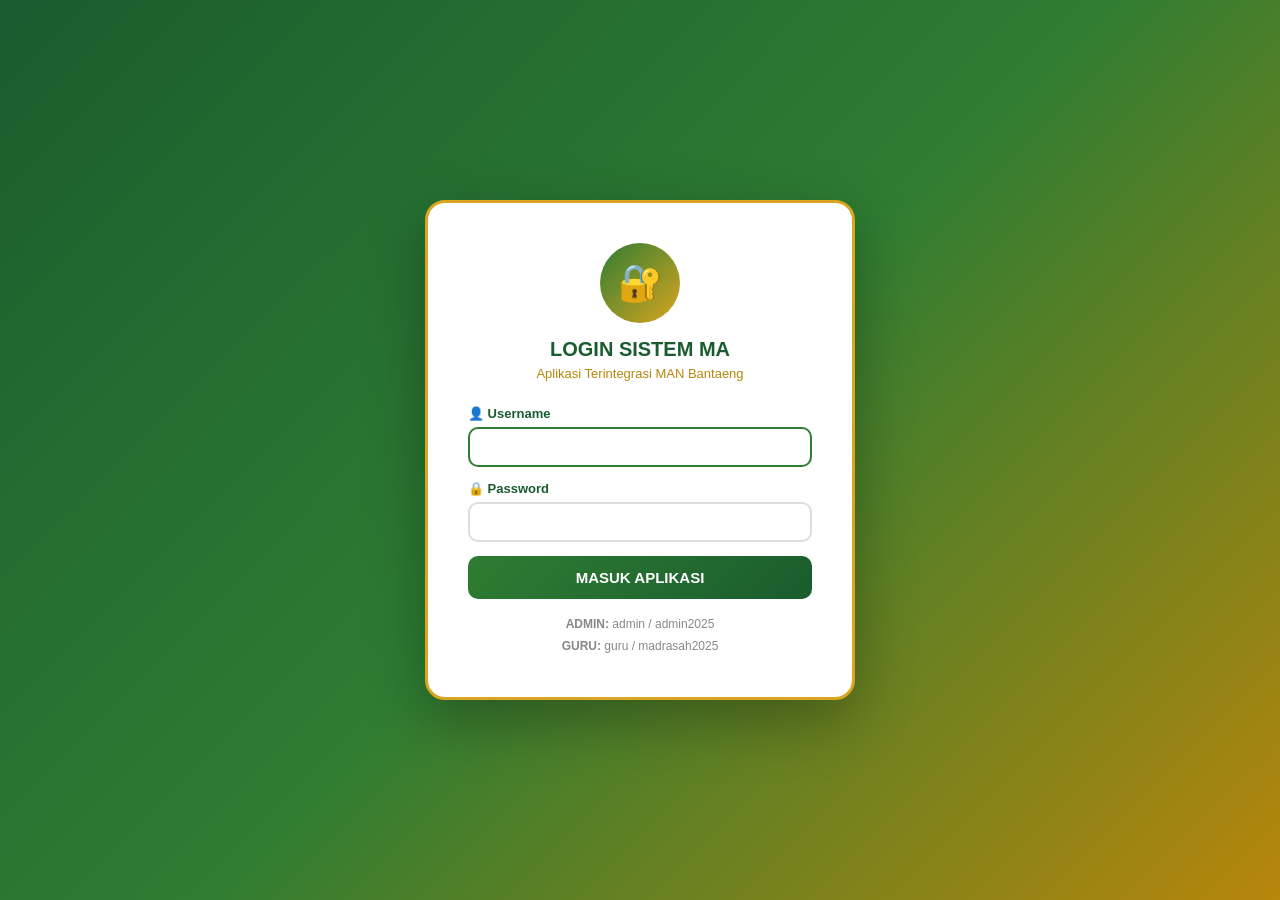
==== commit 681cccc9: "Update index.html" ====
--- a/pages/index.html
+++ b/pages/index.html
@@ -2,41 +2,20 @@
 <html lang="id">
 <head>
 <meta charset="UTF-8">
+<title>Dashboard - Aplikasi MA</title>
 <meta name="viewport" content="width=device-width, initial-scale=1.0">
-<title>Aplikasi MA - Modul Ajar Terintegrasi KBC</title>
+<link rel="stylesheet" href="../css/style.css">
+<script src="../js/auth.js"></script>
 <style>
 *{margin:0;padding:0;box-sizing:border-box;font-family:'Segoe UI',Tahoma,sans-serif}
-:root{--g1:#1a5c2e;--g2:#2e7d32;--g3:#4caf50;--e1:#b8860b;--e2:#daa520;--gp:#e8f5e9;--ep:#fff8e1}
+:root{--g1:#1a5c2e;--g2:#2e7d32;--e1:#b8860b;--e2:#daa520;--gp:#e8f5e9;--ep:#fff8e1}
 body{background:linear-gradient(135deg,var(--gp),var(--ep));min-height:100vh}
-.hidden{display:none!important}
-
-/* ============ LOGIN ============ */
-.login-wrap{min-height:100vh;display:flex;align-items:center;justify-content:center;
-  background:linear-gradient(135deg,var(--g1),var(--g2) 60%,#0b3d20);padding:16px}
-.login-card{background:#fff;border-radius:20px;padding:36px 30px;width:100%;max-width:400px;
-  box-shadow:0 20px 60px rgba(0,0,0,.4);border-top:8px solid var(--e2);text-align:center}
-.login-logo{font-size:52px}
-.login-card h1{color:var(--g1);letter-spacing:2px;margin:8px 0 4px;font-size:26px}
-.login-sub{color:#666;font-size:13px;margin-bottom:22px;line-height:1.5}
-.login-card label{display:block;text-align:left;font-size:13px;font-weight:600;color:var(--g1);margin:10px 0 4px}
-.login-card input{width:100%;padding:11px 12px;border:2px solid #e2e8f0;border-radius:10px;font-size:14px;outline:none}
-.login-card input:focus{border-color:var(--e2)}
-.btn-gold{background:linear-gradient(90deg,var(--e1),var(--e2));color:#fff;border:none;
-  padding:12px 22px;border-radius:10px;font-weight:700;cursor:pointer;font-size:15px;transition:.2s}
-.btn-gold:hover{transform:translateY(-2px);box-shadow:0 6px 16px rgba(212,175,55,.5)}
-.login-card .btn-gold{width:100%;margin-top:18px}
-.error-msg{color:#dc2626;font-size:13px;margin-top:10px;min-height:16px}
-.login-hint{margin-top:14px;font-size:11.5px;color:#888}
-
-/* ============ HEADER ============ */
 .hdr{background:linear-gradient(135deg,var(--g1),var(--g2));color:#fff;
-  padding:14px 24px;display:flex;justify-content:space-between;align-items:center;
-  position:sticky;top:0;z-index:50;border-bottom:3px solid var(--e2)}
+     padding:14px 24px;display:flex;justify-content:space-between;align-items:center}
 .hdr h1{font-size:18px}
 .hdr .who{font-size:12px;opacity:.9}
 .hdr button{background:var(--e2);color:var(--g1);border:none;padding:8px 16px;
-  border-radius:8px;cursor:pointer;font-weight:600;font-size:13px}
-
+            border-radius:8px;cursor:pointer;font-weight:600;font-size:13px}
 .wrap{max-width:1100px;margin:0 auto;padding:24px}
 .greeting{margin-bottom:24px}
 .greeting h2{color:var(--g1);font-size:22px}
@@ -44,504 +23,122 @@
 
 /* ============ GRID KARTU BUNDAR ============ */
 .grid{display:grid;grid-template-columns:repeat(auto-fill,minmax(190px,1fr));gap:22px}
-.menu{position:relative;display:block;width:100%;aspect-ratio:1/1;background:#fff;
-  border-radius:50%;border:3px solid var(--e2);box-shadow:0 4px 20px rgba(0,0,0,.08);
-  text-decoration:none;color:inherit;overflow:hidden;cursor:pointer;
-  transition:transform .15s,box-shadow .15s}
+
+/* Kartu menu BENTUK LINGKARAN penuh */
+.menu{
+  position:relative;
+  display:block;
+  width:100%;
+  aspect-ratio:1/1;             /* tetap persegi => lingkaran sempurna */
+  background:#fff;
+  border-radius:50%;            /* LINGKARAN */
+  border:3px solid var(--e2);   /* ring emas mengelilingi */
+  box-shadow:0 4px 20px rgba(0,0,0,.08);
+  text-decoration:none;color:inherit;
+  overflow:hidden;
+  transition:transform .15s,box-shadow .15s;
+}
 .menu:hover{transform:translateY(-4px) scale(1.02);box-shadow:0 10px 30px rgba(0,0,0,.15)}
-.menu-in{position:absolute;top:0;left:0;width:100%;height:100%;display:flex;flex-direction:column;
-  align-items:center;justify-content:center;text-align:center;padding:16%}
-.menu .ico{width:58px;height:58px;border-radius:50%;background:linear-gradient(135deg,var(--g2),var(--e2));
-  color:#fff;font-size:26px;display:flex;align-items:center;justify-content:center;
-  margin-bottom:10px;box-shadow:0 3px 10px rgba(0,0,0,.15)}
+
+/* Isi kartu diposisikan ABSOLUT di dalam lingkaran agar lingkaran tidak melar */
+.menu-in{
+  position:absolute;top:0;left:0;width:100%;height:100%;
+  display:flex;flex-direction:column;align-items:center;justify-content:center;
+  text-align:center;padding:16%;
+}
+.menu .ico{
+  width:58px;height:58px;border-radius:50%;
+  background:linear-gradient(135deg,var(--g2),var(--e2));
+  color:#fff;font-size:26px;
+  display:flex;align-items:center;justify-content:center;
+  margin-bottom:10px;box-shadow:0 3px 10px rgba(0,0,0,.15);
+}
 .menu h3{color:var(--g1);font-size:14px;margin-bottom:4px;line-height:1.25}
-.menu p{font-size:11px;color:#666;line-height:1.4;display:-webkit-box;
-  -webkit-line-clamp:3;-webkit-box-orient:vertical;overflow:hidden}
+.menu p{
+  font-size:11px;color:#666;line-height:1.4;
+  display:-webkit-box;-webkit-line-clamp:3;-webkit-box-orient:vertical;overflow:hidden;
+}
 .badge{display:inline-block;background:var(--g2);color:#fff;font-size:10px;
-  padding:2px 8px;border-radius:10px;margin-top:8px}
+       padding:2px 8px;border-radius:10px;margin-top:8px}
 .badge.soon{background:#888}
-@supports not (aspect-ratio:1/1){.menu{height:auto}.menu::before{content:"";display:block;padding-top:100%}}
 
-/* ============ MODUL AJAR ============ */
-.card{background:#fff;border-radius:14px;padding:18px;margin-bottom:16px;
-  box-shadow:0 3px 12px rgba(26,92,46,.08);border-left:5px solid var(--e2)}
-.card h3{color:var(--g1);font-size:15px;margin-bottom:12px;border-bottom:2px dashed #e2e8f0;padding-bottom:8px}
-.card h3 small{color:#888;font-weight:400}
-.grid-2{display:grid;grid-template-columns:1fr 1fr;gap:12px}
-.grid-3{display:grid;grid-template-columns:1fr 1fr 1fr;gap:12px}
-label{display:block;font-size:12px;font-weight:600;color:#374151;margin-bottom:4px}
-input,select{width:100%;padding:9px 10px;border:1.5px solid #d1d5db;border-radius:8px;
-  font-size:13.5px;background:#fff;outline:none}
-input:focus,select:focus{border-color:var(--g3)}
-.check-grid{display:grid;grid-template-columns:repeat(4,1fr);gap:8px}
-.check-item{display:flex;align-items:center;gap:6px;background:var(--ep);border:1.5px solid #e5e0cf;
-  border-radius:8px;padding:8px 10px;font-size:12.5px;cursor:pointer}
-.check-item:has(input:checked){background:#ecfdf3;border-color:var(--g3)}
+/* Fallback browser lama yang belum mendukung aspect-ratio */
+@supports not (aspect-ratio:1/1){
+  .menu{height:auto}
+  .menu::before{content:"";display:block;padding-top:100%}
+}
 
-/* ====== .btn-row (YANG DITANYAKAN) ====== */
-.btn-row{display:flex;gap:10px;flex-wrap:wrap;margin:6px 0 16px}
-.btn-green{background:var(--g2);color:#fff;border:none;padding:12px 22px;border-radius:10px;
-  font-weight:700;cursor:pointer;font-size:14px}
-.btn-green:hover{background:var(--g3)}
-.btn-outline{background:#fff;color:var(--g1);border:2px solid var(--g2);padding:10px 20px;
-  border-radius:10px;font-weight:700;cursor:pointer}
-.btn-row .btn-gold{width:auto;margin-top:0;padding:12px 22px}
-.btn-gold[disabled]{opacity:.5;cursor:not-allowed}
-.btn-back{background:#f1f5f9;color:#334155;border:2px solid #cbd5e1;padding:10px 20px;
-  border-radius:10px;font-weight:700;cursor:pointer}
-
-/* Preview */
-.preview-card{font-family:'Times New Roman',serif;font-size:13pt;line-height:1.55;border-left:5px solid var(--g2)}
-.preview-card h4{color:var(--g1);margin:12px 0 6px;font-size:13.5pt}
-.preview-card table{width:100%;border-collapse:collapse}
-.preview-card td{padding:2px 4px;vertical-align:top}
-.preview-card .bordered td{border:1px solid #999;padding:5px 8px}
-.preview-card ol,.preview-card ul{padding-left:22px}
-
-/* ============ RESPONSIVE HP ============ */
+/* ============ RESPONSIVE TAMPILAN HP ============ */
 @media(max-width:640px){
   .wrap{padding:16px}
-  .grid{grid-template-columns:repeat(2,1fr);gap:14px}
+  .grid{grid-template-columns:repeat(2,1fr);gap:14px}  /* 2 lingkaran per baris */
   .menu{border-width:2px}
   .menu-in{padding:12%}
   .menu .ico{width:46px;height:46px;font-size:20px;margin-bottom:6px}
   .menu h3{font-size:12px}
-  .menu p{display:none}
+  .menu p{display:none}   /* deskripsi disembunyikan agar lingkaran rapi di HP */
   .badge{margin-top:5px}
-  .grid-2,.grid-3{grid-template-columns:1fr}
-  .check-grid{grid-template-columns:1fr 1fr}
-}
-@media print{
-  .hdr,.login-wrap,#dashboardView,.card:not(.preview-card),.btn-row{display:none!important}
-  body{background:#fff}
 }
 </style>
 </head>
 <body>
+<div class="hdr">
+  <div>
+    <h1>📚 Dashboard Aplikasi MA</h1>
+    <div class="who" id="whoAmI"></div>
+  </div>
+  <button onclick="Auth.logout()">Keluar</button>
+</div>
 
-<!-- ============ 1. HALAMAN LOGIN ============ -->
-<section id="loginPage" class="login-wrap">
-  <div class="login-card">
-    <div class="login-logo">🕌</div>
-    <h1>APLIKASI MA</h1>
-    <p class="login-sub">Modul Ajar Terintegrasi KBC<br>Madrasah Aliyah · Kelas X • XI • XII</p>
-    <form id="loginForm">
-      <label>Username</label>
-      <input type="text" id="username" placeholder="Masukkan username" required autocomplete="off">
-      <label>Password</label>
-      <input type="password" id="password" placeholder="Masukkan password" required>
-      <button type="submit" class="btn-gold">MASUK APLIKASI</button>
-      <p id="loginError" class="error-msg"></p>
-    </form>
-    <p class="login-hint">Demo → Username: <b>guru</b> | Password: <b>madrasah2026</b></p>
-  </div>
-</section>
-
-<!-- ============ 2. APLIKASI (SETELAH LOGIN) ============ -->
-<div id="appPage" class="hidden">
-  <div class="hdr">
-    <div>
-      <h1>📚 Dashboard Aplikasi MA</h1>
-      <div class="who" id="whoAmI"></div>
-    </div>
-    <button onclick="Auth.logout()">Keluar</button>
+<div class="wrap">
+  <div class="greeting">
+    <h2 id="greet">Selamat Datang</h2>
+    <p>Pilih menu di bawah untuk melanjutkan.</p>
   </div>
 
-  <!-- ====== 2a. DASHBOARD ====== -->
-  <section id="dashboardView" class="wrap">
-    <div class="greeting">
-      <h2 id="greet">Selamat Datang</h2>
-      <p>Pilih menu di bawah untuk melanjutkan.</p>
-    </div>
-    <div class="grid">
-      <a class="menu" onclick="showModul()">
-        <div class="menu-in">
-          <div class="ico">📝</div>
-          <h3>Modul Ajar</h3>
-          <p>Generate Modul Ajar Terintegrasi KBC berbasis ATP.</p>
-          <span class="badge">Aktif</span>
-        </div>
-      </a>
-      <a class="menu" href="worksheet.html">
-        <div class="menu-in">
-          <div class="ico">🧩</div>
-          <h3>Worksheet</h3>
-          <p>Buat Students Worksheet F4 otomatis dengan prompt AI siap pakai.</p>
-          <span class="badge">Aktif</span>
-        </div>
-      </a>
-      <a class="menu" href="game-pembelajaran.html">
-        <div class="menu-in">
-          <div class="ico">🎮</div>
-          <h3>Game Pembelajaran</h3>
-          <p>Buat Game Pembelajaran otomatis dengan prompt AI siap pakai.</p>
-          <span class="badge">Aktif</span>
-        </div>
-      </a>
-    </div>
-  </section>
+  <div class="grid">
+    <!-- Menu: Modul Ajar -->
+    <a href="modul-ajar.html" class="menu">
+      <div class="menu-in">
+        <div class="ico">📝</div>
+        <h3>Modul Ajar</h3>
+        <p>Generate Modul Ajar Terintegrasi KBC berbasis ATP.</p>
+        <span class="badge">Aktif</span>
+      </div>
+    </a>
 
-  <!-- ====== 2b. MODUL AJAR ====== -->
-  <section id="modulView" class="wrap hidden">
-    <div class="card">
-      <h3>📋 Identitas & Pemilihan Mata Pelajaran</h3>
-      <div class="grid-2">
-        <div><label>Nama Madrasah</label><input type="text" id="namaMadrasah" value="MAN Bantaeng"></div>
-        <div><label>Nama Kepala Madrasah</label><input type="text" id="namaKepsek" value="MUHAMMAD ARIF PITHER, S.Ag., M.M."></div>
-        <div><label>NIP Kepala Madrasah</label><input type="text" id="nipKepsek" value="197109302007101001"></div>
-        <div><label>Nama Guru Mapel</label><input type="text" id="namaGuru" placeholder="Contoh: Sitti Sainab, S.Ag"></div>
-        <div><label>NIP Guru</label><input type="text" id="nipGuru" placeholder="NIP / -"></div>
-        <div><label>Mata Pelajaran</label>
-          <select id="selMapel" onchange="onMapelChange()"><option value="">— Pilih Mata Pelajaran —</option></select></div>
-        <div><label>Kelas</label>
-          <select id="selKelas" onchange="onKelasChange()"><option value="">— Pilih Kelas —</option></select></div>
-        <div><label>Semester</label>
-          <select id="selSemester"><option value="Ganjil">Ganjil</option><option value="Genap">Genap</option></select></div>
-        <div><label>Topik / Bab / Unit</label>
-          <select id="selTopik" onchange="onTopikChange()"><option value="">— Pilih Topik —</option></select></div>
-        <div><label>Alokasi Waktu (JP)</label><input type="number" id="jp" value="2" min="1"></div>
-        <div><label>Fase (otomatis)</label><input type="text" id="fase" readonly></div>
+    <!-- Menu: Worksheet -->
+    <a href="worksheet.html" class="menu">
+      <div class="menu-in">
+        <div class="ico">🧩</div>
+        <h3>Worksheet</h3>
+        <p>Buat Students Worksheet F4 otomatis dengan prompt AI siap pakai.</p>
+        <span class="badge">Aktif</span>
       </div>
-    </div>
+    </a>
 
-    <div class="card">
-      <h3>🎯 Dimensi Profil Lulusan <small>(pilih minimal 3)</small></h3>
-      <div class="check-grid" id="dimensiBox"></div>
-    </div>
+     <!-- Menu: Game Pembelajaran -->
+    <a href="game-pembelajaran.html" class="menu">
+      <div class="menu-in">
+        <div class="ico">🧩</div>
+        <h3>Game Pembelajaran</h3>
+        <p>Buat Game Pembelajaran otomatis dengan prompt AI siap pakai.</p>
+        <span class="badge">Aktif</span>
+      </div>
+    </a>
 
-    <div class="card">
-      <h3>💚 Topik Panca Cinta KBC <small>(pilih minimal 2)</small></h3>
-      <div class="check-grid" id="cintaBox"></div>
-    </div>
-
-    <div class="card">
-      <h3>⚙️ Praktik Pedagogis</h3>
-      <div class="grid-3">
-        <div><label>Model Pembelajaran</label>
-          <select id="selModel">
-            <option>Discovery Learning</option>
-            <option>Problem Based Learning</option>
-            <option>Project Based Learning</option>
-            <option>Inquiry Learning</option>
-            <option>Genre Based Pedagogy</option>
-          </select></div>
-        <div><label>Strategi</label><input type="text" id="strategi" value="Pembelajaran Mendalam (Berkesadaran, Bermakna, Menggembirakan)"></div>
-        <div><label>Metode</label><input type="text" id="metode" value="Diskusi, tanya jawab, penugasan, presentasi"></div>
-      </div>
-    </div>
-
-    <!-- ====== .btn-row YANG DITANYAKAN ====== -->
-    <div class="btn-row">
-      <button class="btn-back" onclick="showDashboard()">← Kembali</button>
-      <button class="btn-green" onclick="generateModul()">🔍 Generate Modul Ajar</button>
-      <button class="btn-gold" id="btnWord" onclick="downloadWord()" disabled>📥 Download Word (F4)</button>
-      <button class="btn-outline" onclick="window.print()">🖨️ Cetak</button>
-    </div>
-
-    <div id="preview" class="card preview-card hidden"></div>
-  </section>
+     
+  </div>
 </div>
 
 <script>
-/* ============ AUTH (kompatibel dengan auth.js) ============ */
-var Auth = {
-  users:{"guru":{pass:"madrasah2026",nama:"Guru Mapel",role:"guru"},
-          "admin":{pass:"madrasah2026",nama:"Administrator",role:"admin"}},
-  login:function(u,p){
-    u=(u||"").toLowerCase();
-    if(this.users[u]&&this.users[u].pass===p){
-      var user={username:u,nama:this.users[u].nama,role:this.users[u].role};
-      sessionStorage.setItem("maUser",JSON.stringify(user));
-      return user;
-    }
-    return null;
-  },
-  logout:function(){sessionStorage.removeItem("maUser");location.reload();},
-  getUser:function(){try{return JSON.parse(sessionStorage.getItem("maUser")); }catch(e){return null;}},
-  isLoggedIn:function(){return !!this.getUser();}
-};
+Auth.requireLogin();
 
-/* ============ NAVIGASI ============ */
-function showDashboard(){
-  document.getElementById('dashboardView').classList.remove('hidden');
-  document.getElementById('modulView').classList.add('hidden');
-}
-function showModul(){
-  document.getElementById('dashboardView').classList.add('hidden');
-  document.getElementById('modulView').classList.remove('hidden');
-  window.scrollTo(0,0);
-}
-
-/* ============ LOGIN HANDLER ============ */
-document.getElementById('loginForm').addEventListener('submit',function(e){
-  e.preventDefault();
-  var u=document.getElementById('username').value;
-  var p=document.getElementById('password').value;
-  var user=Auth.login(u,p);
-  if(user){ initApp(); }
-  else{ document.getElementById('loginError').textContent="❌ Username atau password salah!"; }
-});
-
-function initApp(){
-  document.getElementById('loginPage').classList.add('hidden');
-  document.getElementById('appPage').classList.remove('hidden');
-  var user=Auth.getUser();
-  document.getElementById('whoAmI').textContent=(user.role.toUpperCase()+" • "+(user.nama||user.username));
-  document.getElementById('greet').textContent="Selamat Datang, "+(user.nama||user.username)+" 👋";
-  buildForm();
-}
-
-/* Auto-login jika sudah ada sesi */
-if(Auth.isLoggedIn()){ initApp(); }
-
-/* ============ DATA KBC ============ */
-var DIMENSI=["Keimanan dan Ketakwaan","Kewargaan","Penalaran Kritis","Kreativitas","Kolaborasi","Kemandirian","Kesehatan","Komunikasi"];
-var CINTA={
-  cintaAllah:{label:"Cinta kepada Allah dan Rasul",materi:["Keimanan dan ketakwaan kepada Allah Swt. sebagai inti dan muara kehidupan","Ibadah sebagai wujud cinta kepada Allah Swt.: salat, doa, zikir, membaca Al-Qur'an","Mensyukuri nikmat Allah Swt. dalam perilaku sehari-hari","Mempraktikkan sifat Rasulullah: cerdas, jujur, amanah, lemah lembut, dermawan"]},
-  cintaIlmu:{label:"Cinta Ilmu",materi:["Pilar sukses mencari ilmu: niat, tekun, tawakal, wara', yakin, syukur","Literasi sebagai sumber ilmu & pembelajar sepanjang hayat","Adab kepada guru & pemanfaatan teknologi","Inovasi dan penalaran kritis"]},
-  cintaLingkungan:{label:"Cinta Lingkungan",materi:["Islam sebagai agama rahmatan lil 'alamin","Adab pada alam dan lingkungan","Menghindari fasad/merusak lingkungan (QS. Al-A'raf:56; QS. Ar-Rum:41)","Praktik menjaga kebersihan (thaharah) dan hidup hemat"]},
-  cintaDiri:{label:"Cinta Diri dan Sesama",materi:["Akhlak terpuji pada diri sendiri: tawakal, ikhtiar, syukur, sabar, qanaah","Ukhuwah Islamiyah & ukhuwah insaniyah","Adab kepada orang tua, saudara, tetangga, teman","Ta'awun, tafahum, tasamuh, tawadhu, husnuzhan"]},
-  cintaTanahAir:{label:"Cinta Tanah Air",materi:["Ukhuwah wathaniyah (persaudaraan kebangsaan)","Hubbul Wathan minal Iman","Menghormati perbedaan suku, budaya, agama (QS. Al-Hujurat:13)","Berkontribusi untuk kemajuan bangsa"]}
-};
-var KBC_INTI={
-  cintaAllah:"Dalam pembelajaran disisipkan refleksi bahwa ilmu yang dipelajari adalah bagian dari ayat-ayat Allah, menumbuhkan Cinta kepada Allah dan Rasul-Nya.",
-  cintaIlmu:"Guru membiasakan adab menuntut ilmu, literasi sumber belajar, dan berpikir kritis sebagai implementasi Cinta Ilmu.",
-  cintaLingkungan:"Pembelajaran dikaitkan kesadaran menjaga kelestarian alam dan kebersihan lingkungan sebagai wujud Cinta Lingkungan.",
-  cintaDiri:"Guru menciptakan iklim kelas saling menghargai, kerja kelompok berbasis ta'awun dan tasamuh sebagai wujud Cinta Diri dan Sesama.",
-  cintaTanahAir:"Materi dikontekstualisasikan dengan potensi daerah dan keindonesiaan untuk menumbuhkan Cinta Tanah Air."
-};
-
-/* ============ DATA MAPEL (contoh 2 mapel sesuai ATP; bisa ditambah) ============ */
-var MAPEL={
-  quranhadits:{nama:"Al-Qur'an Hadits",dimensi:["Keimanan dan Ketakwaan","Penalaran Kritis","Kewargaan"],cinta:["cintaAllah","cintaIlmu"],lintas:["PAI dan Budi Pekerti","Bahasa Arab"],mitra:"Pesantren, rumah tahfiz, orang tua",digital:"Aplikasi mushaf digital, rekaman murattal, Quizizz",kelas:{
-    10:{fase:"E",cp:"Murid mampu menganalisis ayat-ayat Al-Qur'an dan hadis tentang pola hidup sederhana, berpikir positif dan sabar, kelestarian lingkungan, ilmu pengetahuan dan teknologi, dakwah yang ramah, amar makruf nahi mungkar, musyawarah, serta berlaku adil dan jujur, kemudian membiasakannya dalam kehidupan sehari-hari.",topik:[
-      {n:"BAB 1: Membudayakan Pola Hidup Sederhana dan Menyantuni Dhuafa",jp:8,smt:1,materi:"QS al-Furqan:67, QS al-Qashash:79-82, QS al-Baqarah:177, QS al-Ma'un:1-7",tp:["Menunjukkan sikap bersahaja dan seimbang dalam berkonsumasi sebagai wujud cinta Allah.","Menganalisis bahaya kesombongan melalui refleksi kisah Qarun.","Merumuskan hakikat kebajikan yang mencakup aspek sosial dan spiritual.","Menjauhi perilaku pendusta agama dengan konsisten peduli pada yatim serta melakukan aksi nyata menyantuni dhuafa."]},
-      {n:"BAB 2: Berpikir Positif dan Sabar dalam Menghadapi Ujian",jp:8,smt:1,materi:"QS al-Baqarah:155-157, QS Ali Imran:186, Hadis karakter tangguh mukmin",tp:["Menunjukkan sikap tenang dan istirja' saat menghadapi masalah.","Bersikap sabar dalam menerima perbedaan pendapat.","Mengembangkan rasa syukur atas hikmah di balik musibah."]},
-      {n:"BAB 3: Menjaga Kelestarian Lingkungan",jp:8,smt:1,materi:"QS ar-Rum:41-42, QS al-A'raf:56-58, QS Shad:27, QS al-Baqarah:204-206",tp:["Menganalisis penyebab kerusakan lingkungan sebagai cerminan ulah tangan manusia.","Merumuskan bahwa tidak ada ciptaan Allah yang sia-sia.","Merancang proyek kecil pengelolaan lingkungan."]},
-      {n:"BAB 4: Mengembangkan Ilmu Pengetahuan dan Teknologi",jp:8,smt:1,materi:"QS al-'Alaq:1-5, QS Yunus:101, QS al-Baqarah:164, QS al-Hujurat:6",tp:["Menunjukkan semangat literasi (Iqra') sebagai bentuk cinta ilmu.","Melakukan observasi fenomena alam dengan penuh kesadaran.","Merancang ide inovasi teknologi sederhana yang bermanfaat."]},
-      {n:"BAB 5: Mendakwahkan Keramahan Islam",jp:6,smt:2,materi:"QS an-Nahl:125, QS asy-Syu'ara':214-216, QS al-Hijr:94-96",tp:["Mendemonstrasikan komunikasi santun (Mauidzah Hasanah).","Menunjukkan sikap kasih sayang dan rendah hati kepada sesama mukmin.","Merancang gerakan Pelopor Kebaikan di lingkungan madrasah."]},
-      {n:"BAB 6: Membudayakan Amar Makruf Nahi Mungkar",jp:6,smt:2,materi:"QS Ali Imran:104 & 110, QS al-Maidah:78-80, Hadis Muslim",tp:["Menunjukkan kebanggaan sebagai Khaira Ummah dengan aktif menebar kebaikan.","Bersikap kritis terhadap kemungkaran di lingkungan sekitar.","Mendemonstrasikan cara mengubah kemungkaran dengan santun."]},
-      {n:"BAB 7: Membudayakan Musyawarah",jp:6,smt:2,materi:"QS Ali Imran:159, QS asy-Syura:38",tp:["Menunjukkan sikap lemah lembut dan pemaaf dalam interaksi sosial.","Merumuskan pentingnya musyawarah dalam penyelesaian urusan.","Mendemonstrasikan perilaku amanah dalam menjalankan keputusan bersama."]},
-      {n:"BAB 8: Berperilaku Adil dan Jujur",jp:6,smt:2,materi:"QS al-Maidah:8-10, QS at-Taubah:119, QS an-Nahl:90-92, QS an-Nisa':105",tp:["Menunjukkan sikap adil meski terhadap orang yang tidak disukai.","Memilih lingkungan pertemanan yang jujur.","Merancang aksi nyata Kantin Kejujuran atau gerakan anti-menyontek."]}
-    ]}
-  }},
-  inggris:{nama:"Bahasa Inggris",dimensi:["Komunikasi","Penalaran Kritis","Kreativitas"],cinta:["cintaIlmu","cintaDiri"],lintas:["Bahasa Indonesia","Informatika"],mitra:"Penutur asing / English corner, perpustakaan",digital:"Kamus daring, video otentik, Canva, podcast",kelas:{
-    12:{fase:"F",cp:"Pada akhir Fase F Kelas XII, peserta didik mampu mengidentifikasi tujuan komunikatif, struktur skematis, ciri kebahasaan, serta informasi tersurat dan tersirat teks naratif, argumentatif, hortatory exposition, dan discussion; menulis teks dengan struktur dan unsur kebahasaan yang tepat; serta menyajikan hasil karya secara santun dan bertanggung jawab terintegrasi dengan nilai-nilai KBC.",topik:[
-      {n:"Unit 1 - Narrative Text: The Story of a Friendly Future",jp:30,smt:1,materi:"Narrative text bertema Renewable Energy",tp:["Mengidentifikasi tujuan komunikatif & struktur skematis teks naratif tentang energi terbarukan.","Mengidentifikasi ciri kebahasaan (past tenses, action verbs).","Mengidentifikasi informasi tersurat & tersirat teks naratif.","Menulis teks naratif bertema Renewable Energy.","Menceritakan kembali isi teks naratif secara runtut."]},
-      {n:"Unit 2 - Argumentative Text: E-Money",jp:24,smt:1,materi:"Argumentative text bertema Digital Money",tp:["Mengidentifikasi tujuan komunikatif & struktur skematis teks argumentatif E-Money.","Mengidentifikasi ciri kebahasaan ungkapan meminta/memberi pendapat.","Mengidentifikasi informasi tersurat & tersirat.","Menulis teks argumentatif tentang Digital Money.","Menyajikan teks argumentatif melalui media pilihan."]},
-      {n:"Unit 3 - Hortatory Exposition: Netiquette",jp:13,smt:2,materi:"Hortatory exposition tentang etika berinternet",tp:["Mengidentifikasi tujuan komunikatif & struktur skematis hortatory exposition tentang netiket.","Mengidentifikasi unsur kebahasaan simple present tense & frasa emotif.","Mengelompokkan fakta dan opini.","Menulis teks hortatory exposition tentang netiket.","Melakukan presentasi kelompok dengan sikap percaya diri dan santun."]},
-      {n:"Unit 4 - Discussion Text: Carbon Footprints",jp:14,smt:2,materi:"Discussion text bertema jejak karbon",tp:["Mengidentifikasi tujuan komunikatif & struktur skematis discussion text.","Mengidentifikasi unsur kebahasaan (generic participants, modality, contrastive conjunction).","Mengelompokkan fakta dan opini.","Menulis discussion text dengan argumen santun dan objektif.","Melakukan presentasi kelompok dengan toleransi dan tanggung jawab."]}
-    ]}
-  }}
-};
-
-/* ============ FORM ============ */
-function buildForm(){
-  var sel=document.getElementById('selMapel');
-  for(var id in MAPEL){
-    var o=document.createElement('option');o.value=id;o.textContent=MAPEL[id].nama;sel.appendChild(o);
-  }
-  var db=document.getElementById('dimensiBox');
-  DIMENSI.forEach(function(d){db.innerHTML+='<label class="check-item"><input type="checkbox" value="'+d+'" class="chkDimensi"> '+d+'</label>';});
-  var cb=document.getElementById('cintaBox');
-  for(var k in CINTA){cb.innerHTML+='<label class="check-item"><input type="checkbox" value="'+k+'" class="chkCinta"> '+CINTA[k].label+'</label>';}
-}
-function onMapelChange(){
-  var id=document.getElementById('selMapel').value;
-  var sk=document.getElementById('selKelas');
-  sk.innerHTML='<option value="">— Pilih Kelas —</option>';
-  document.getElementById('selTopik').innerHTML='<option value="">— Pilih Topik —</option>';
-  document.getElementById('fase').value='';
-  if(!id)return;
-  Object.keys(MAPEL[id].kelas).sort().forEach(function(k){
-    var o=document.createElement('option');o.value=k;o.textContent='Kelas '+['X','XI','XII'][k-10];sk.appendChild(o);
-  });
-}
-function onKelasChange(){
-  var id=document.getElementById('selMapel').value,k=document.getElementById('selKelas').value;
-  var st=document.getElementById('selTopik');
-  st.innerHTML='<option value="">— Pilih Topik —</option>';
-  document.getElementById('fase').value='';
-  if(!id||!k)return;
-  document.getElementById('fase').value='Fase '+MAPEL[id].kelas[k].fase;
-  MAPEL[id].kelas[k].topik.forEach(function(t,i){
-    var o=document.createElement('option');o.value=i;o.textContent=t.n;st.appendChild(o);
-  });
-  setDefaults(id);
-}
-function setDefaults(id){
-  var def=MAPEL[id];
-  document.querySelectorAll('.chkDimensi').forEach(function(c){c.checked=def.dimensi.indexOf(c.value)>-1;});
-  document.querySelectorAll('.chkCinta').forEach(function(c){c.checked=def.cinta.indexOf(c.value)>-1;});
-}
-function onTopikChange(){
-  var id=document.getElementById('selMapel').value,k=document.getElementById('selKelas').value;
-  var ti=document.getElementById('selTopik').value;
-  if(ti==='')return;
-  var t=MAPEL[id].kelas[k].topik[ti];
-  document.getElementById('jp').value=t.jp;
-  if(t.smt)document.getElementById('selSemester').value=t.smt===1?'Ganjil':'Genap';
-}
-function getChecked(cls){
-  var r=[];document.querySelectorAll('.'+cls+':checked').forEach(function(c){r.push(c.value);});return r;
-}
-
-/* ============ GENERATE ============ */
-var currentModul=null;
-function generateModul(){
-  var id=document.getElementById('selMapel').value;
-  var k=document.getElementById('selKelas').value;
-  var ti=document.getElementById('selTopik').value;
-  if(!id||!k||ti===''){alert('Silakan lengkapi Mata Pelajaran, Kelas, dan Topik.');return;}
-  var dimensi=getChecked('chkDimensi'),cinta=getChecked('chkCinta');
-  if(dimensi.length<3){alert('Pilih minimal 3 Dimensi Profil Lulusan.');return;}
-  if(cinta.length<2){alert('Pilih minimal 2 Topik Panca Cinta KBC.');return;}
-
-  var M=MAPEL[id],K=M.kelas[k],T=K.topik[ti];
-  var jp=parseInt(document.getElementById('jp').value)||T.jp;
-  var menitInti=Math.max(jp*45-25,30);
-  var semester=document.getElementById('selSemester').value;
-
-  var materiKBC=cinta.map(function(c){return{topik:CINTA[c].label,items:CINTA[c].materi.slice(0,3)};});
-
-  currentModul={
-    madrasah:document.getElementById('namaMadrasah').value,
-    kepsek:document.getElementById('namaKepsek').value,
-    nipKepsek:document.getElementById('nipKepsek').value,
-    guru:document.getElementById('namaGuru').value||'(nama guru)',
-    nipGuru:document.getElementById('nipGuru').value||'-',
-    mapel:M.nama,kelas:['X','XI','XII'][k-10],fase:K.fase,semester:semester,jp:jp,
-    topik:T.n,materi:T.materi,tp:T.tp,cp:K.cp,dimensi:dimensi,
-    cinta:cinta.map(function(c){return CINTA[c].label;}),cintaKey:cinta,materiKBC:materiKBC,
-    murid:"Kesiapan peserta didik dipetakan melalui asesmen diagnostik (kognitif & non-kognitif) meliputi pengetahuan awal tentang \""+T.n+"\", minat, gaya belajar (visual, auditori, kinestetik), dan kebutuhan belajar. Hasil digunakan untuk membentuk kelompok berdiferensiasi.",
-    lintas:M.lintas,
-    model:document.getElementById('selModel').value,
-    strategi:document.getElementById('strategi').value,
-    metode:document.getElementById('metode').value,
-    mitra:M.mitra,
-    lingkungan:{fisik:"Ruang kelas, perpustakaan madrasah, lingkungan madrasah",virtual:"LMS, video pembelajaran, kuis interaktif, media presentasi digital",budaya:"Budaya kelas religius, saling menghargai, kolaboratif, bertanggung jawab (nilai KBC)"},
-    digital:"Pemanfaatan teknologi digital: "+M.digital+". Digunakan secara bijak dan beretika sesuai adab digital Islami.",
-    kegiatan:bangunKegiatan(T,cinta,menitInti),
-    asesmen:{awal:"Tanya jawab untuk menggali pengetahuan awal murid serta observasi kesiapan belajar.",proses:"Observasi sikap (jurnal), penilaian formatif (LKPD, unjuk kerja) dengan rubrik, serta umpan balik langsung.",akhir:"Tes sumatif tertulis dan/atau penilaian produk/proyek dengan rubrik sesuai Tujuan Pembelajaran. Kunci jawaban terlampir."}
-  };
-  renderPreview(currentModul);
-  document.getElementById('btnWord').disabled=false;
-  document.getElementById('preview').classList.remove('hidden');
-  document.getElementById('preview').scrollIntoView({behavior:'smooth'});
-}
-function bangunKegiatan(T,cinta,menitInti){
-  var model=document.getElementById('selModel').value;
-  var sintaks={
-    "Discovery Learning":["Stimulasi: peserta didik mengamati bacaan/video terkait "+T.n,"Identifikasi masalah: peserta didik merumuskan pertanyaan","Pengumpulan data dari berbagai sumber","Pengolahan data & diskusi kelompok","Verifikasi melalui presentasi","Generalisasi & penyimpulan"],
-    "Problem Based Learning":["Orientasi pada masalah autentik terkait "+T.n,"Mengorganisasi peserta didik dalam kelompok","Membimbing penyelidikan","Menyajikan hasil karya","Evaluasi & refleksi pemecahan masalah"],
-    "Project Based Learning":["Pertanyaan mendasar berbasis "+T.n,"Mendesain perencanaan proyek","Menyusun jadwal","Memonitor pelaksanaan","Menguji hasil proyek","Evaluasi pengalaman"],
-    "Inquiry Learning":["Orientasi & membangun rasa ingin tahu","Merumuskan masalah","Merumuskan hipotesis","Mengumpulkan data","Menguji hipotesis","Merumuskan kesimpulan"],
-    "Genre Based Pedagogy":["Building Knowledge of the Field tentang "+T.n,"Modelling of the Text","Joint Construction of the Text","Independent Construction of the Text"]
-  };
-  var langkah=(sintaks[model]||sintaks["Discovery Learning"]).map(function(s,i){return (i+1)+") "+s+".";});
-  cinta.forEach(function(c){langkah.push(KBC_INTI[c]);});
-  return {
-    awal:["Guru memberi salam, berdoa bersama, dan tadarus singkat sebagai wujud Cinta kepada Allah dan Rasul-Nya (KBC).","Guru memeriksa kehadiran, kebersihan kelas, serta kesiapan peserta didik.","Guru melakukan apersepsi mengaitkan materi \""+T.n+"\" dengan pengalaman peserta didik.","Guru menyampaikan tujuan pembelajaran, cakupan materi, asesmen, dan motivasi nilai KBC ("+cinta.map(function(c){return CINTA[c].label;}).join(" & ")+")."],
-    inti:langkah,menitInti:menitInti,
-    akhir:["Peserta didik bersama guru menyimpulkan materi \""+T.n+"\".","Guru membimbing refleksi nilai-nilai KBC yang telah dipelajari.","Guru memberi umpan balik, apresiasi, dan rencana pertemuan berikutnya.","Guru menutup pembelajaran dengan doa dan salam."]
-  };
-}
-function renderPreview(m){
-  var dimTable=DIMENSI.map(function(d){return '<td style="width:25%;padding:4px">'+(m.dimensi.indexOf(d)>-1?'<b>✔ '+d+'</b>':'☐ '+d)+'</td>';}).join('');
-  var cintaTable=Object.keys(CINTA).map(function(k){var lbl=CINTA[k].label;return '<td style="width:20%;padding:4px">'+(m.cintaKey.indexOf(k)>-1?'<b>✔ '+lbl+'</b>':'☐ '+lbl)+'</td>';}).join('');
-  var materiKBC=m.materiKBC.map(function(x,i){return '<b>'+(i+1)+') '+x.topik+':</b><ul>'+x.items.map(function(y){return '<li>'+y+'</li>';}).join('')+'</ul>';}).join('');
-  var tp=m.tp.map(function(t){return '<li>'+t+'</li>';}).join('');
-  var lintas=m.lintas.map(function(x){return '<li>'+x+'</li>';}).join('');
-  document.getElementById('preview').innerHTML=
-  '<div style="text-align:center"><h4 style="font-size:15pt;margin:0">CONTOH PERENCANAAN PEMBELAJARAN</h4><hr></div>'+
-  '<table>'+
-  '<tr><td style="width:32%">Nama Madrasah</td><td>:</td><td>'+m.madrasah+'</td></tr>'+
-  '<tr><td>Nama Guru Mapel</td><td>:</td><td>'+m.guru+'</td></tr>'+
-  '<tr><td>Mata Pelajaran</td><td>:</td><td>'+m.mapel+'</td></tr>'+
-  '<tr><td>Kelas / Semester</td><td>:</td><td>'+m.kelas+' / '+m.semester+'</td></tr>'+
-  '<tr><td>Alokasi Waktu</td><td>:</td><td>'+m.jp+' JP ('+(m.jp*45)+' Menit)</td></tr>'+
-  '<tr><td>Fase</td><td>:</td><td>'+m.fase+'</td></tr></table>'+
-  '<h4>1. IDENTIFIKASI</h4>'+
-  '<b>1. Murid</b><p>'+m.murid+'</p>'+
-  '<b>2. Materi Pelajaran</b><p>'+m.topik+' — '+m.materi+'</p>'+
-  '<b>3. Dimensi Profil Lulusan</b><table class="bordered"><tr>'+dimTable+'</tr></table>'+
-  '<b>4. Topik Panca Cinta (KBC)</b><table class="bordered"><tr>'+cintaTable+'</tr></table>'+
-  '<b>5. Materi Integrasi KBC</b>'+materiKBC+
-  '<h4>2. DESAIN PEMBELAJARAN</h4>'+
-  '<b>1. Capaian Pembelajaran</b><p>'+m.cp+'</p>'+
-  '<b>2. Lintas Disiplin Ilmu</b><ol>'+lintas+'</ol>'+
-  '<b>3. Tujuan Pembelajaran</b><ol>'+tp+'</ol>'+
-  '<b>4. Topik Pembelajaran</b><p>'+m.topik+'</p>'+
-  '<b>5. Praktik Pedagogis</b><p>Model: '+m.model+' • Strategi: '+m.strategi+' • Metode: '+m.metode+'</p>'+
-  '<b>6. Kemitraan Pembelajaran</b><p>'+m.mitra+'</p>'+
-  '<b>7. Lingkungan Pembelajaran</b><p>Fisik: '+m.lingkungan.fisik+'<br>Virtual: '+m.lingkungan.virtual+'<br>Budaya Belajar: '+m.lingkungan.budaya+'</p>'+
-  '<b>8. Pemanfaatan Digital</b><p>'+m.digital+'</p>'+
-  '<h4>3. PENGALAMAN BELAJAR</h4>'+
-  '<b>1. Kegiatan Awal (10 Menit)</b><ol>'+m.kegiatan.awal.map(function(x){return '<li>'+x+'</li>';}).join('')+'</ol>'+
-  '<b>2. Kegiatan Inti ('+m.kegiatan.menitInti+' Menit)</b><ol>'+m.kegiatan.inti.map(function(x){return '<li>'+x+'</li>';}).join('')+'</ol>'+
-  '<b>3. Kegiatan Akhir (15 Menit)</b><ol>'+m.kegiatan.akhir.map(function(x){return '<li>'+x+'</li>';}).join('')+'</ol>'+
-  '<h4>4. ASESMEN PEMBELAJARAN</h4>'+
-  '<b>1. Asesmen Awal Pembelajaran</b><p>'+m.asesmen.awal+'</p>'+
-  '<b>2. Asesmen Proses Pembelajaran</b><p>'+m.asesmen.proses+'</p>'+
-  '<b>3. Asesmen Akhir Pembelajaran</b><p>'+m.asesmen.akhir+'</p>';
-}
-
-/* ============ DOWNLOAD WORD (F4) ============ */
-function downloadWord(){
-  if(!currentModul){alert('Generate modul terlebih dahulu.');return;}
-  var m=currentModul;
-  var dimTable=DIMENSI.map(function(d){return '<td style="width:25%;border:1px solid #000;padding:5px;font-size:11pt">'+(m.dimensi.indexOf(d)>-1?'<b>✔ '+d+'</b>':'☐ '+d)+'</td>';}).join('');
-  var cintaTable=Object.keys(CINTA).map(function(k){return '<td style="width:20%;border:1px solid #000;padding:5px;font-size:11pt">'+(m.cintaKey.indexOf(k)>-1?'<b>✔ '+CINTA[k].label+'</b>':'☐ '+CINTA[k].label)+'</td>';}).join('');
-  var materiKBC=m.materiKBC.map(function(x,i){return '<p style="margin:6pt 0 2pt"><b>'+(i+1)+') '+x.topik+':</b></p><ul style="margin:2pt 0 6pt 18pt">'+x.items.map(function(y){return '<li>'+y+'</li>';}).join('')+'</ul>';}).join('');
-  var tp=m.tp.map(function(t){return '<li>'+t+'</li>';}).join('');
-  var lintas=m.lintas.map(function(x){return '<li>'+x+'</li>';}).join('');
-  var tgl=new Date().toLocaleDateString('id-ID',{day:'numeric',month:'long',year:'numeric'});
-  var html='<html xmlns:o="urn:schemas-microsoft-com:office:office" xmlns:w="urn:schemas-microsoft-com:office:word" xmlns="http://www.w3.org/TR/REC-html40"><head><meta charset="utf-8"><title>Modul Ajar</title>'+
-  '<style>@page{size:21.5cm 33.0cm;margin:2.0cm 2.0cm 2.0cm 2.5cm}body{font-family:"Times New Roman",serif;font-size:12pt;line-height:1.5}'+
-  'h1{font-size:14pt;text-align:center;margin-bottom:4pt}h2{font-size:12.5pt;margin:14pt 0 6pt;color:#1a5c2e}'+
-  'table.id td{padding:2pt 4pt;vertical-align:top}table.grid td{border:1px solid #000;padding:5pt;font-size:11pt}'+
-  'p{margin:4pt 0;text-align:justify}ol,ul{margin:4pt 0 4pt 20pt}'+
-  '.ttd{width:100%;margin-top:30pt}.ttd td{vertical-align:top;text-align:center;font-size:12pt}</style></head><body>'+
-  '<h1><u>CONTOH PERENCANAAN PEMBELAJARAN</u></h1>'+
-  '<table class="id" style="width:100%">'+
-  '<tr><td style="width:34%"><b>Nama Madrasah</b></td><td>:</td><td>'+m.madrasah+'</td></tr>'+
-  '<tr><td><b>Nama Guru Mapel</b></td><td>:</td><td>'+m.guru+'</td></tr>'+
-  '<tr><td><b>Mata Pelajaran</b></td><td>:</td><td>'+m.mapel+'</td></tr>'+
-  '<tr><td><b>Kelas / Semester</b></td><td>:</td><td>'+m.kelas+' / '+m.semester+'</td></tr>'+
-  '<tr><td><b>Alokasi Waktu</b></td><td>:</td><td>'+m.jp+' JP ('+(m.jp*45)+' Menit)</td></tr>'+
-  '<tr><td><b>Fase</b></td><td>:</td><td>'+m.fase+'</td></tr></table>'+
-  '<h2>1. IDENTIFIKASI</h2><p><b>1. Murid</b></p><p>'+m.murid+'</p>'+
-  '<p><b>2. Materi Pelajaran</b></p><p>'+m.topik+' — '+m.materi+'</p>'+
-  '<p><b>3. Dimensi Profil Lulusan</b></p><table class="grid" style="width:100%"><tr>'+dimTable+'</tr></table>'+
-  '<p><b>4. Topik Panca Cinta (KBC)</b></p><table class="grid" style="width:100%"><tr>'+cintaTable+'</tr></table>'+
-  '<p><b>5. Materi Integrasi KBC</b></p>'+materiKBC+
-  '<h2>2. DESAIN PEMBELAJARAN</h2><p><b>1. Capaian Pembelajaran</b></p><p>'+m.cp+'</p>'+
-  '<p><b>2. Lintas Disiplin Ilmu</b></p><ol>'+lintas+'</ol>'+
-  '<p><b>3. Tujuan Pembelajaran</b></p><ol>'+tp+'</ol>'+
-  '<p><b>4. Topik Pembelajaran</b></p><p>'+m.topik+'</p>'+
-  '<p><b>5. Praktik Pedagogis</b></p><p>Model: '+m.model+'<br>Strategi: '+m.strategi+'<br>Metode: '+m.metode+'</p>'+
-  '<p><b>6. Kemitraan Pembelajaran</b></p><p>'+m.mitra+'</p>'+
-  '<p><b>7. Lingkungan Pembelajaran</b></p><p>Fisik &nbsp;: '+m.lingkungan.fisik+'<br>Virtual &nbsp;: '+m.lingkungan.virtual+'<br>Budaya Belajar : '+m.lingkungan.budaya+'</p>'+
-  '<p><b>8. Pemanfaatan Digital</b></p><p>'+m.digital+'</p>'+
-  '<h2>3. PENGALAMAN BELAJAR</h2>'+
-  '<p><b>1. Kegiatan Awal (10 Menit)</b></p><ol>'+m.kegiatan.awal.map(function(x){return '<li>'+x+'</li>';}).join('')+'</ol>'+
-  '<p><b>2. Kegiatan Inti ('+m.kegiatan.menitInti+' Menit)</b></p><ol>'+m.kegiatan.inti.map(function(x){return '<li>'+x+'</li>';}).join('')+'</ol>'+
-  '<p><b>3. Kegiatan Akhir (15 Menit)</b></p><ol>'+m.kegiatan.akhir.map(function(x){return '<li>'+x+'</li>';}).join('')+'</ol>'+
-  '<h2>4. ASESMEN PEMBELAJARAN</h2>'+
-  '<p><b>1. Asesmen Awal Pembelajaran</b></p><p>'+m.asesmen.awal+'</p>'+
-  '<p><b>2. Asesmen Proses Pembelajaran</b></p><p>'+m.asesmen.proses+'</p>'+
-  '<p><b>3. Asesmen Akhir Pembelajaran</b></p><p>'+m.asesmen.akhir+'</p>'+
-  '<table class="ttd"><tr>'+
-  '<td style="width:50%;text-align:left"><br>'+m.madrasah+', '+tgl+'<br>Mengetahui,<br>Kepala Madrasah<br><br><br><br><b><u>'+m.kepsek+'</u></b><br>NIP. '+m.nipKepsek+'</td>'+
-  '<td style="width:50%"><br><br><br><br>Guru Mapel / Bidang Studi<br><br><br><br><b><u>'+m.guru+'</u></b><br>NIP. '+m.nipGuru+'</td>'+
-  '</tr></table></body></html>';
-  var blob=new Blob(['\ufeff',html],{type:'application/msword'});
-  var url=URL.createObjectURL(blob);
-  var a=document.createElement('a');
-  a.href=url;a.download='Modul Ajar '+m.mapel+' Kelas '+m.kelas+'.doc';
-  document.body.appendChild(a);a.click();document.body.removeChild(a);
-  URL.revokeObjectURL(url);
-}
+const user = Auth.getUser();
+document.getElementById('whoAmI').textContent =
+  `${user.role.toUpperCase()} • ${user.nama || user.username}`;
+document.getElementById('greet').textContent =
+  `Selamat Datang, ${user.nama || user.username} 👋`;
 </script>
 </body>
 </html>
--- a/css/style.css
+++ b/css/style.css
@@ -0,0 +1,281 @@
+/* ============================================================
+   STYLE GLOBAL - Aplikasi MA MAN Bantaeng
+   Dipakai bersama oleh: index.html, login.html, modul-ajar.html
+   ============================================================ */
+
+/* ===== RESET & ROOT ===== */
+*{margin:0;padding:0;box-sizing:border-box;font-family:'Segoe UI',Tahoma,sans-serif}
+:root{
+  --g1:#1a5c2e;   /* hijau tua */
+  --g2:#2e7d32;   /* hijau */
+  --g3:#4caf50;   /* hijau muda */
+  --gp:#e8f5e9;   /* hijau pucat */
+  --e1:#b8860b;   /* emas tua */
+  --e1:#b8860b;
+  --e2:#daa520;   /* emas */
+  --ep:#fff8e1;   /* emas pucat */
+}
+body{
+  background:linear-gradient(135deg,var(--gp),var(--ep));
+  min-height:100vh;
+}
+
+/* ===== FORM GROUPS ===== */
+.fg{margin-bottom:14px}
+.fg label{display:block;margin-bottom:6px;color:var(--g1);font-weight:600;font-size:13px}
+.fg input,.fg select,.fg textarea{
+  width:100%;padding:10px 14px;
+  border:2px solid #ddd;border-radius:10px;
+  font-size:14px;
+  transition:border-color .2s;
+}
+.fg input:focus,.fg select:focus,.fg textarea:focus{
+  outline:none;border-color:var(--g2);
+}
+
+/* ===== BUTTONS ===== */
+.btn{
+  width:100%;padding:13px;border:none;border-radius:10px;
+  font-size:15px;font-weight:700;cursor:pointer;
+  transition:transform .15s,box-shadow .15s;
+}
+.btn:hover{transform:translateY(-1px);box-shadow:0 4px 12px rgba(0,0,0,.15)}
+.btn-g{background:linear-gradient(135deg,var(--g2),var(--g1));color:#fff}
+.btn-e{background:linear-gradient(135deg,var(--e2),var(--e1));color:#fff}
+.btn-r{
+  background:#c62828;color:#fff;
+  width:auto;padding:6px 12px;
+  font-size:12px;border-radius:8px;
+  border:none;cursor:pointer;
+}
+
+/* ===== HEADER (Admin/Guru Panel) ===== */
+.hdr{
+  background:linear-gradient(135deg,var(--g1),var(--g2));
+  color:#fff;padding:12px 20px;
+  display:flex;justify-content:space-between;align-items:center;
+  position:sticky;top:0;z-index:100;
+  flex-wrap:wrap;gap:10px;
+}
+.hdr .hdr-left h2{font-size:16px}
+.hdr .hdr-left small{opacity:.85;font-size:11px;display:block;margin-top:2px}
+.hdr .hdr-right{display:flex;gap:6px}
+.hdr button{
+  background:var(--e2);color:var(--g1);
+  border:none;padding:7px 14px;border-radius:8px;
+  cursor:pointer;font-weight:600;font-size:12px;
+  transition:opacity .2s;
+}
+.hdr button:hover{opacity:.9}
+.hdr button.btn-back{background:#fff}
+
+/* ===== MAIN LAYOUT ===== */
+.main{max-width:980px;margin:0 auto;padding:20px}
+
+/* ===== CARD ===== */
+.card{
+  background:#fff;border-radius:15px;padding:20px;
+  margin-bottom:15px;
+  box-shadow:0 4px 20px rgba(0,0,0,.08);
+  border-left:5px solid var(--e2);
+}
+.card h3{color:var(--g1);margin-bottom:12px;font-size:16px}
+.card h3::before{content:'◆ ';color:var(--e2)}
+
+/* ===== GRIDS ===== */
+.grid2{display:grid;grid-template-columns:1fr 1fr;gap:12px}
+.grid4{display:grid;grid-template-columns:1fr 1fr 1fr 1fr;gap:12px}
+.grid{display:grid;grid-template-columns:repeat(auto-fill,minmax(150px,1fr));gap:18px}
+
+/* ===== TABS ===== */
+.tabs{display:flex;gap:8px;margin-bottom:15px;flex-wrap:wrap}
+.tab{
+  padding:8px 16px;
+  border:2px solid var(--g2);
+  background:#fff;color:var(--g2);
+  border-radius:8px;cursor:pointer;
+  font-size:13px;font-weight:600;
+  transition:all .15s;
+}
+.tab:hover{background:var(--gp)}
+.tab.on{background:var(--g2);color:#fff}
+
+/* ===== TABLE ===== */
+.tbl{width:100%;border-collapse:collapse;font-size:12px}
+.tbl th,.tbl td{border:1px solid #ddd;padding:8px;text-align:left;vertical-align:top}
+.tbl th{background:var(--gp);color:var(--g1)}
+
+/* ===== UNIT CARD ===== */
+.unit{
+  background:var(--gp);border:2px solid var(--g3);
+  border-radius:10px;padding:12px;margin:8px 0;
+  cursor:pointer;transition:all .2s;
+}
+.unit:hover{border-color:var(--e2);background:var(--ep)}
+.unit.sel{border-color:var(--e2);background:var(--ep)}
+.unit h4{color:var(--g1);font-size:14px;margin-bottom:4px}
+
+/* ===== BADGES ===== */
+.badge{
+  display:inline-block;padding:2px 8px;
+  border-radius:10px;font-size:11px;font-weight:600;
+  margin-top:5px;margin-right:4px;
+}
+.b-jp{background:var(--g2);color:#fff}
+.b-kw{background:var(--e2);color:#fff}
+.badge.soon{background:#888;color:#fff}
+
+/* ===== INFO BOX ===== */
+.info-box{
+  background:var(--ep);
+  border:1px solid var(--e2);
+  border-radius:10px;padding:12px;
+  margin:10px 0;font-size:12px;line-height:1.6;
+}
+
+/* ===== PREVIEW (Modul Output) ===== */
+.prev{
+  display:none;background:#fff;
+  border-radius:15px;padding:25px;
+  margin-top:15px;border:2px solid var(--e2);
+}
+.prev table{width:100%;border-collapse:collapse;margin:8px 0;font-size:12px}
+.prev th,.prev td{border:1px solid #333;padding:6px 8px;text-align:left;vertical-align:top}
+.prev th{background:var(--gp);width:25%}
+.sec-hdr{
+  background:var(--g2);color:#fff;
+  padding:8px 15px;font-weight:600;
+  margin:12px 0 8px;border-radius:5px;
+  font-size:13px;
+}
+
+/* ===== LOADING SPINNER ===== */
+.loading{display:none;text-align:center;padding:30px}
+.spinner{
+  width:50px;height:50px;
+  border:5px solid var(--gp);
+  border-top:5px solid var(--g2);
+  border-radius:50%;
+  animation:spin 1s linear infinite;
+  margin:0 auto 15px;
+}
+@keyframes spin{to{transform:rotate(360deg)}}
+
+/* ============================================================
+   HALAMAN KHUSUS: LOGIN
+   ============================================================ */
+.login-page body{
+  min-height:100vh;
+  display:flex;align-items:center;justify-content:center;
+  padding:20px;
+  background:linear-gradient(135deg,var(--g1),var(--g2),var(--e1));
+}
+.login-box{
+  background:#fff;border-radius:20px;padding:40px;
+  width:100%;max-width:430px;
+  box-shadow:0 20px 60px rgba(0,0,0,.3);
+  border:3px solid var(--e2);
+}
+.login-box .icon{
+  width:80px;height:80px;
+  background:linear-gradient(135deg,var(--g2),var(--e2));
+  border-radius:50%;
+  display:flex;align-items:center;justify-content:center;
+  margin:0 auto 15px;font-size:36px;
+}
+.login-box h1{text-align:center;color:var(--g1);font-size:20px;margin-bottom:5px}
+.login-box .sub{
+  text-align:center;color:var(--e1);
+  font-size:13px;margin-bottom:25px;
+}
+.login-box .err{
+  color:#d32f2f;font-size:13px;
+  text-align:center;margin-top:10px;display:none;
+}
+.login-box .hint{
+  text-align:center;margin-top:15px;
+  font-size:12px;color:#888;line-height:1.8;
+}
+
+/* ============================================================
+   HALAMAN KHUSUS: DASHBOARD (index.html)
+   ============================================================ */
+.dash-hdr{
+  background:linear-gradient(135deg,var(--g1),var(--g2));
+  color:#fff;padding:14px 24px;
+  display:flex;justify-content:space-between;align-items:center;
+}
+.dash-hdr h1{font-size:18px}
+.dash-hdr .who{font-size:12px;opacity:.9}
+.dash-hdr button{
+  background:var(--e2);color:var(--g1);
+  border:none;padding:8px 16px;border-radius:8px;
+  cursor:pointer;font-weight:600;font-size:13px;
+}
+.dash-wrap{max-width:1100px;margin:0 auto;padding:24px}
+.greeting{margin-bottom:24px}
+.greeting h2{color:var(--g1);font-size:22px}
+.greeting p{color:#555;margin-top:4px;font-size:14px}
+
+/* ===== MENU CARD: LINGKARAN UTUH (ANTI-KOTAK) =====
+   Teknik: padding-top:100% => tinggi selalu = lebar => kotak sempurna,
+   lalu border-radius:50% => LINGKARAN UTUH di semua browser/HP.
+   Isi kartu diposisikan ABSOLUT agar tidak bisa meregangkan lingkaran. */
+.menu{
+  position:relative;
+  display:block;
+  width:100%;
+  height:0;
+  padding-top:100%;            /* kunci lingkaran utuh */
+  border-radius:50%;           /* bulat sempurna */
+  background:#fff;
+  border:3px solid var(--e2);
+  box-shadow:0 4px 20px rgba(0,0,0,.08);
+  text-decoration:none;color:inherit;
+  overflow:hidden;             /* isi tidak boleh keluar lingkaran */
+  transition:transform .15s,box-shadow .15s;
+}
+.menu-in{                      /* wadah isi di dalam lingkaran */
+  position:absolute;top:0;left:0;width:100%;height:100%;
+  display:flex;flex-direction:column;
+  align-items:center;justify-content:center;
+  text-align:center;
+  padding:15%;                 /* aman di dalam area lingkaran */
+}
+.menu .ico{
+  width:56px;height:56px;border-radius:50%;
+  background:linear-gradient(135deg,var(--g2),var(--e2));
+  color:#fff;font-size:26px;
+  display:flex;align-items:center;justify-content:center;
+  margin-bottom:8px;
+  box-shadow:0 3px 10px rgba(0,0,0,.15);
+}
+.menu h3{color:var(--g1);font-size:13px;line-height:1.25;margin-bottom:4px}
+.menu p{
+  font-size:10px;color:#666;line-height:1.35;
+  display:-webkit-box;-webkit-line-clamp:2;
+  -webkit-box-orient:vertical;overflow:hidden;
+}
+.menu:hover{transform:translateY(-3px) scale(1.02);box-shadow:0 8px 30px rgba(0,0,0,.15)}
+.menu.disabled{opacity:.6;pointer-events:none}
+.menu .badge{background:var(--g2)}
+
+/* ============================================================
+   RESPONSIVE
+   ============================================================ */
+@media(max-width:768px){
+  .grid2,.grid4{grid-template-columns:1fr}
+  .main,.dash-wrap{padding:12px}
+  .card{padding:15px}
+  .hdr{padding:10px 14px}
+  .hdr .hdr-left h2{font-size:14px}
+  .login-box{padding:25px}
+  .grid{grid-template-columns:repeat(3,1fr);gap:14px}   /* tablet: 3 lingkaran */
+}
+@media(max-width:480px){
+  .grid{grid-template-columns:repeat(2,1fr);gap:14px}   /* HP: 2 lingkaran */
+  .menu .ico{width:48px;height:48px;font-size:22px}
+  .menu h3{font-size:12px}
+  .menu p{display:none}   /* deskripsi disembunyikan agar lingkaran rapi di HP */
+  .hdr button{font-size:11px;padding:6px 10px}
+}
